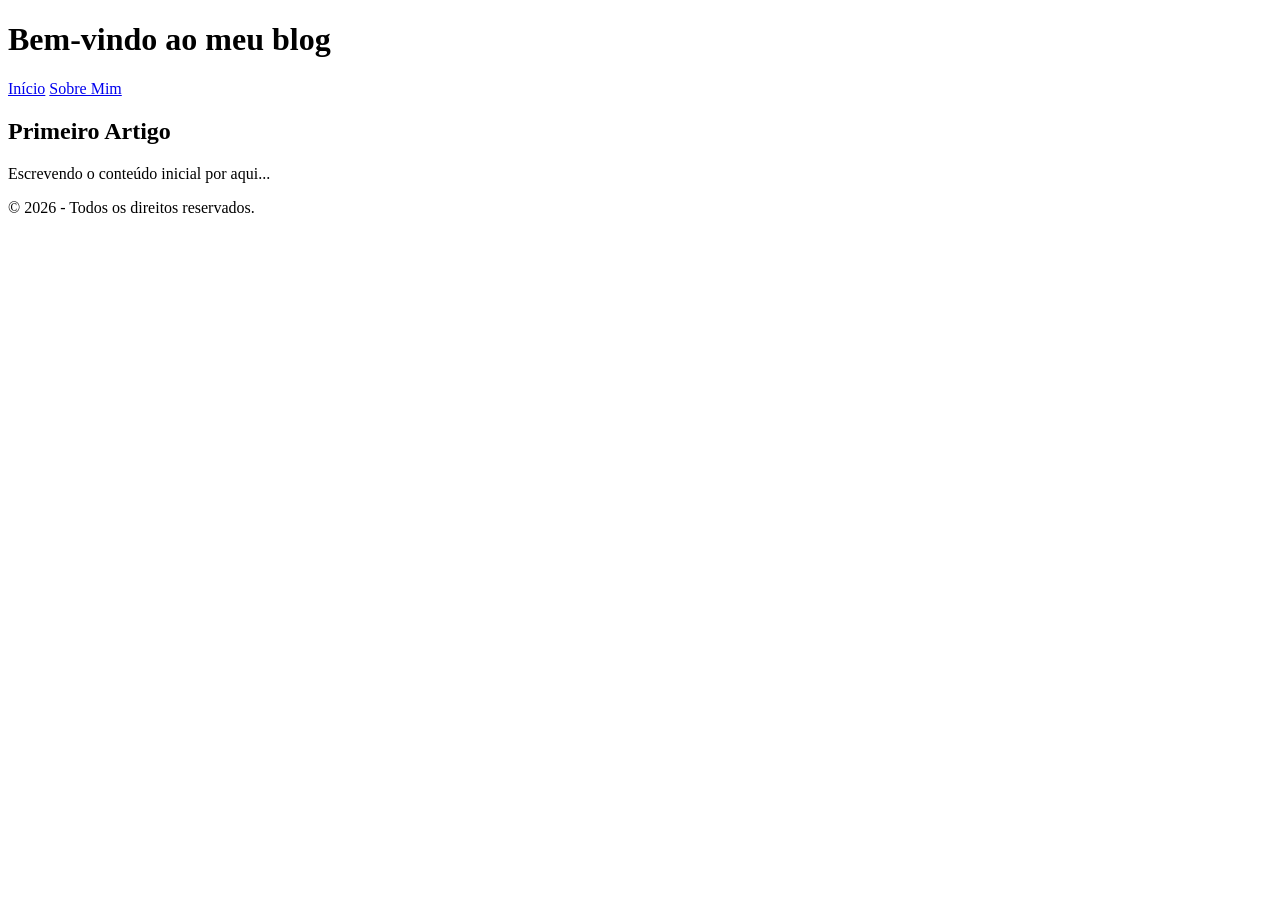
==== index.html @ 46fa9012 "Update index.html" ====
<!DOCTYPE html>
<html lang="pt-BR">
<head>
    <meta charset="UTF-8">
    <meta name="viewport" content="width=device-width, initial-scale=1.0">
    <title>Meu Blog</title>
    <link rel="stylesheet" href="style.css">
</head>
<body>
    <header>
        <h1>Bem-vindo ao meu blog</h1>
        <nav>
            <a href="index.html">Início</a>
            <a href="sobre.html">Sobre Mim</a>
        </nav>
    </header>
    <main>
        <article>
            <h2>Primeiro Artigo</h2>
            <p>Escrevendo o conteúdo inicial por aqui...</p>
        </article>
    </main>
    <footer>
        <p>&copy; 2026 - Todos os direitos reservados.</p>
    </footer>
</body>
</html>
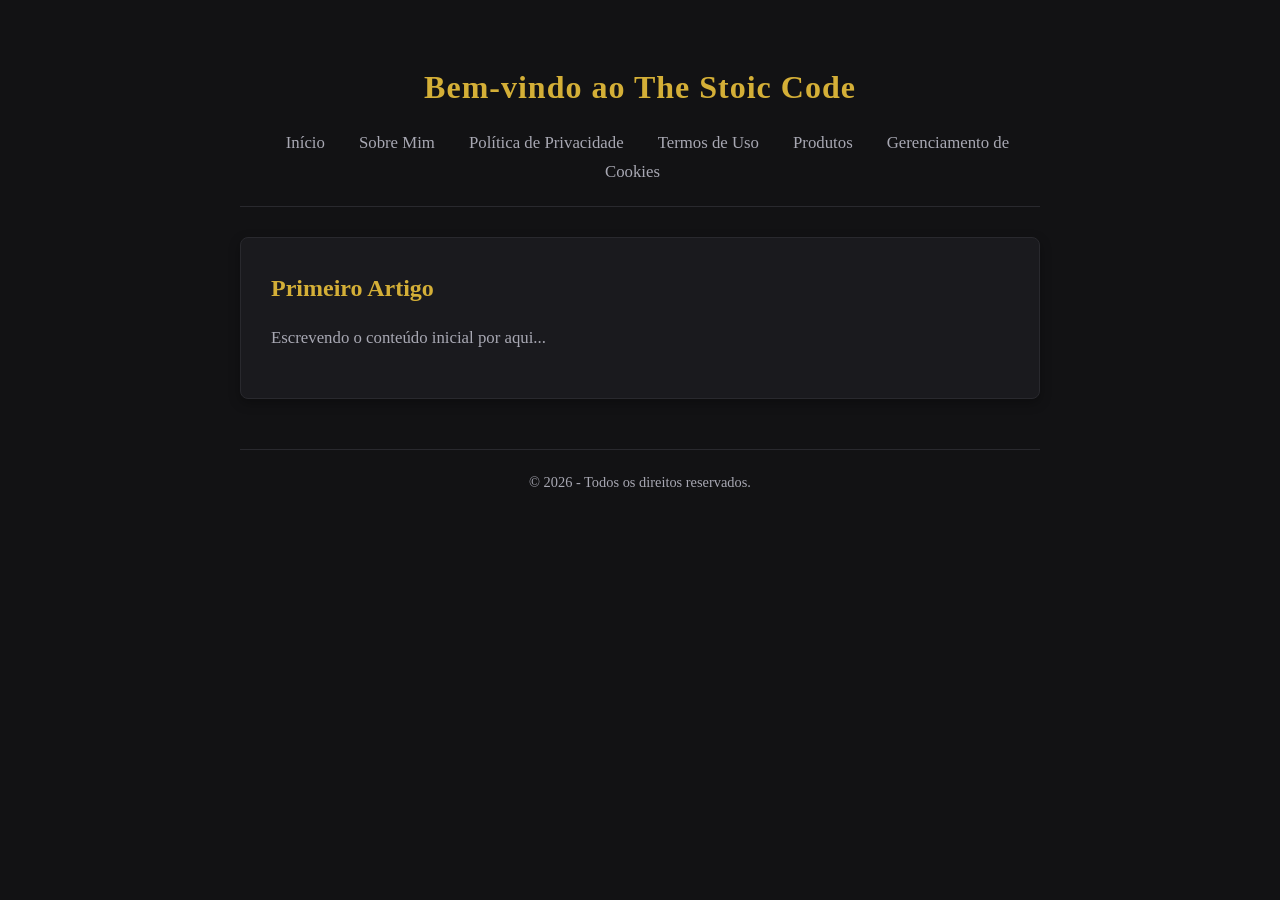
==== commit 84f75668: "Update blog title and add new navigation links" ====
--- a/index.html
+++ b/index.html
@@ -3,15 +3,19 @@
 <head>
     <meta charset="UTF-8">
     <meta name="viewport" content="width=device-width, initial-scale=1.0">
-    <title>Meu Blog</title>
+    <title>The Stoic Code</title>
     <link rel="stylesheet" href="style.css">
 </head>
 <body>
     <header>
-        <h1>Bem-vindo ao meu blog</h1>
+        <h1>Bem-vindo ao The Stoic Code</h1>
         <nav>
             <a href="index.html">Início</a>
             <a href="sobre.html">Sobre Mim</a>
+            <a href="politica.html">Política de Privacidade</a>
+            <a href="termos.html">Termos de Uso</a>
+            <a href="produtos.html">Produtos</a>
+            <a href="cookies.html">Gerenciamento de Cookies</a>
         </nav>
     </header>
     <main>
--- a/style.css
+++ b/style.css
@@ -0,0 +1,90 @@
+/* Configurações Gerais & Cores (Dark Academia Vibes) */
+:root {
+    --bg-color: #121214;
+    --card-bg: #1a1a1e;
+    --text-primary: #e1e1e6;
+    --text-secondary: #a8a8b3;
+    --accent-color: #d4af37; /* Tom dourado sutil / clássico */
+    --border-color: #29292e;
+    --font-main: 'Georgia', serif; /* Fonte com serifa para dar ar clássico */
+}
+
+* {
+    margin: 0;
+    padding: 0;
+    box-sizing: border-box;
+}
+
+body {
+    background-color: var(--bg-color);
+    color: var(--text-primary);
+    font-family: var(--font-main);
+    line-height: 1.7;
+    padding: 20px;
+}
+
+/* Cabeçalho & Navegação */
+header {
+    max-width: 800px;
+    margin: 40px auto 30px auto;
+    text-align: center;
+    border-bottom: 1px solid var(--border-color);
+    padding-bottom: 20px;
+}
+
+header h1 {
+    font-size: 2rem;
+    color: var(--accent-color);
+    margin-bottom: 15px;
+    letter-spacing: 1px;
+}
+
+nav a {
+    color: var(--text-secondary);
+    text-decoration: none;
+    margin: 0 15px;
+    font-size: 1.05rem;
+    transition: color 0.3s ease;
+}
+
+nav a:hover {
+    color: var(--accent-color);
+}
+
+/* Corpo Principal & Artigos */
+main {
+    max-width: 800px;
+    margin: 0 auto;
+}
+
+article {
+    background-color: var(--card-bg);
+    border: 1px solid var(--border-color);
+    padding: 30px;
+    border-radius: 8px;
+    margin-bottom: 30px;
+    box-shadow: 0 4px 12px rgba(0, 0, 0, 0.3);
+}
+
+article h2 {
+    color: var(--accent-color);
+    margin-bottom: 15px;
+    font-size: 1.5rem;
+}
+
+article p {
+    color: var(--text-secondary);
+    margin-bottom: 15px;
+    font-size: 1.05rem;
+}
+
+/* Rodapé */
+footer {
+    max-width: 800px;
+    margin: 50px auto 20px auto;
+    text-align: center;
+    color: var(--text-secondary);
+    font-size: 0.9rem;
+    border-top: 1px solid var(--border-color);
+    padding-top: 20px;
+}
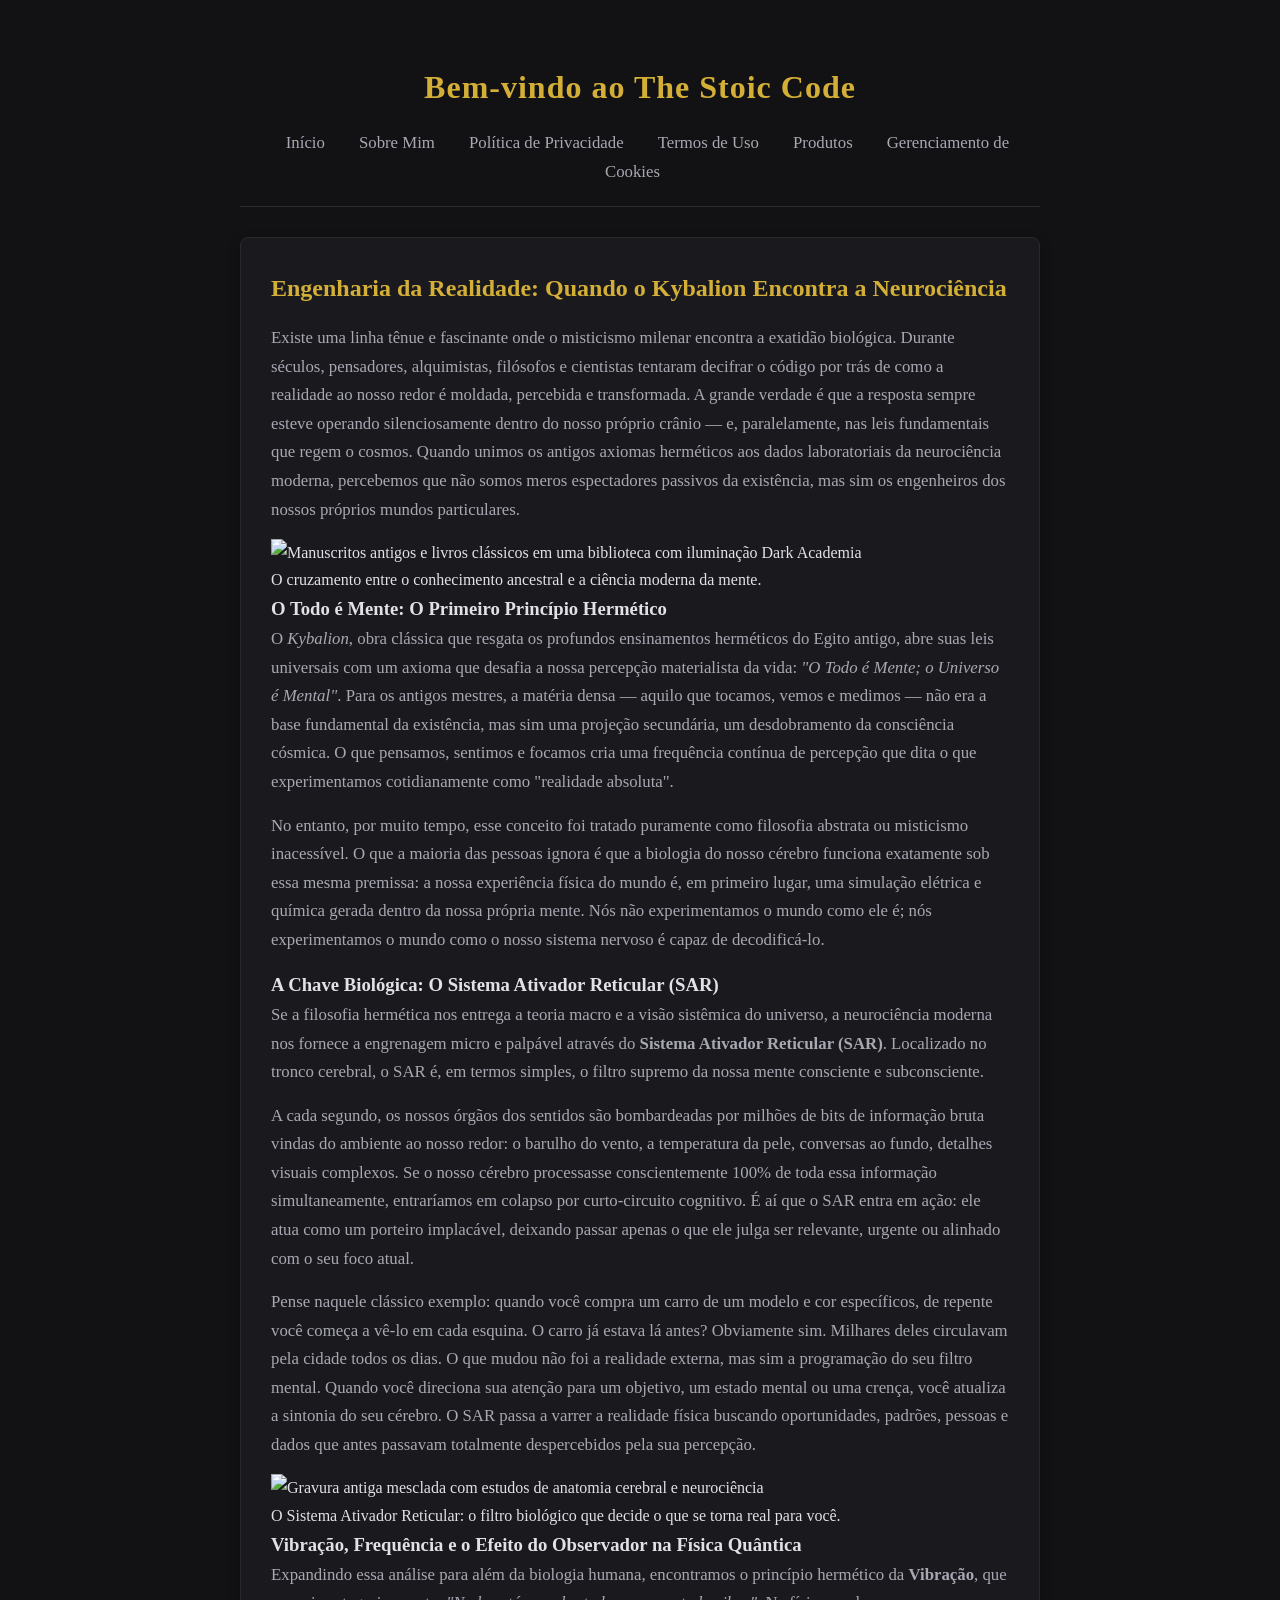
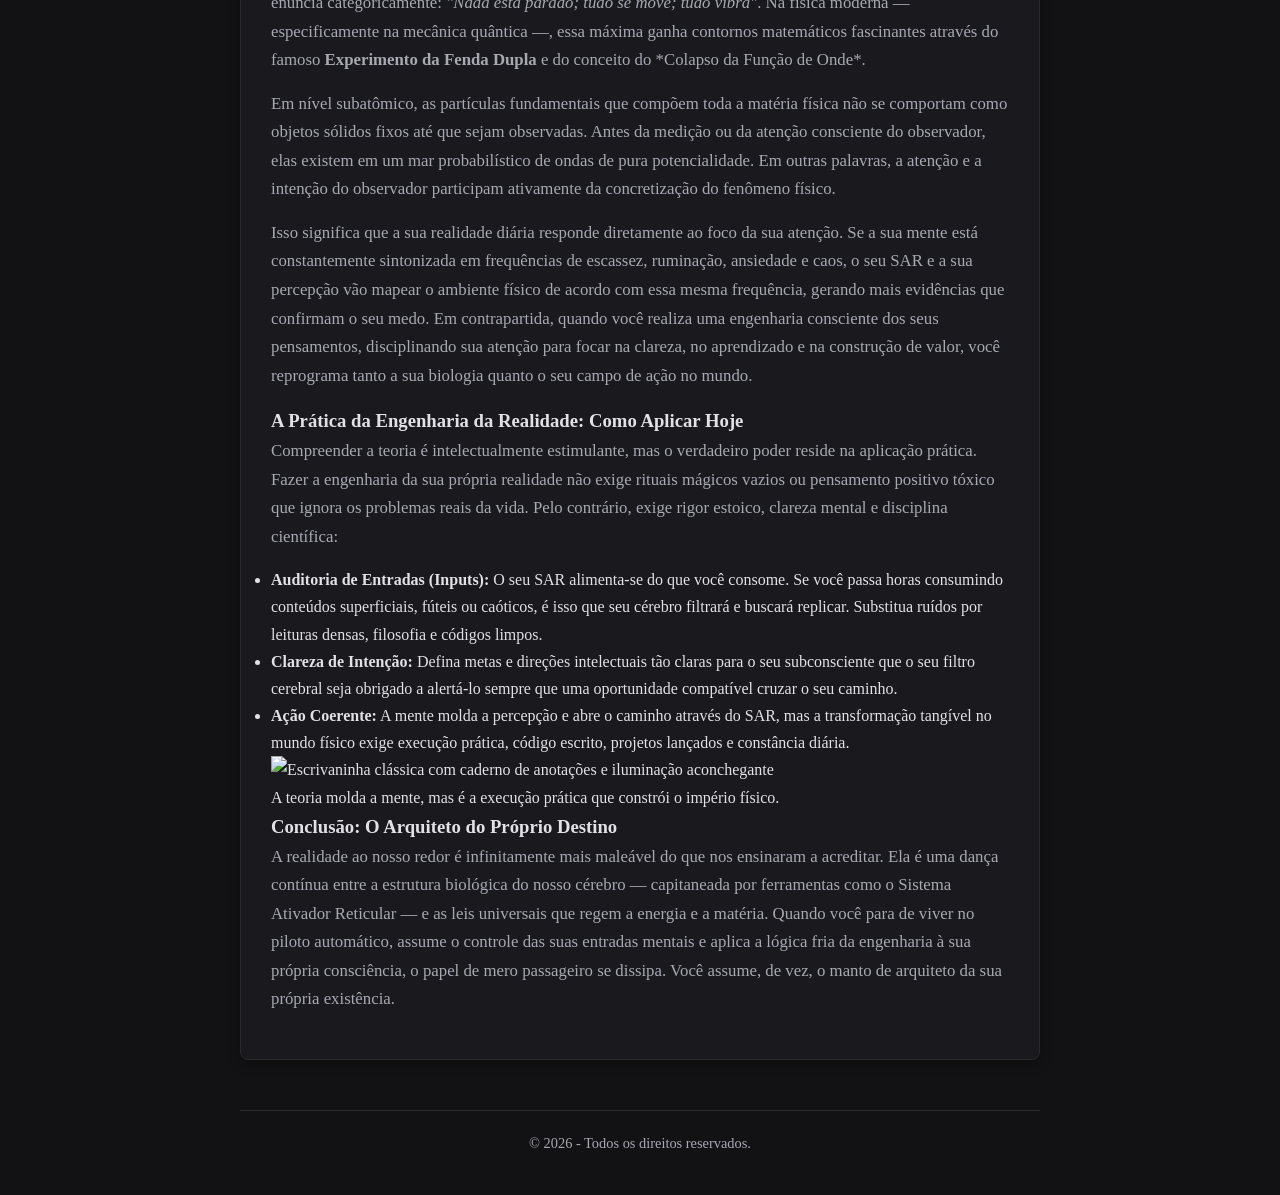
==== commit 74140bce: "Revise article content and structure in index.html Updated the content of the main article to discus" ====
--- a/index.html
+++ b/index.html
@@ -18,12 +18,56 @@
             <a href="cookies.html">Gerenciamento de Cookies</a>
         </nav>
     </header>
-    <main>
-        <article>
-            <h2>Primeiro Artigo</h2>
-            <p>Escrevendo o conteúdo inicial por aqui...</p>
-        </article>
-    </main>
+<main>
+    <article>
+        <h2>Engenharia da Realidade: Quando o Kybalion Encontra a Neurociência</h2>
+        
+        <p>Existe uma linha tênue e fascinante onde o misticismo milenar encontra a exatidão biológica. Durante séculos, pensadores, alquimistas, filósofos e cientistas tentaram decifrar o código por trás de como a realidade ao nosso redor é moldada, percebida e transformada. A grande verdade é que a resposta sempre esteve operando silenciosamente dentro do nosso próprio crânio — e, paralelamente, nas leis fundamentais que regem o cosmos. Quando unimos os antigos axiomas herméticos aos dados laboratoriais da neurociência moderna, percebemos que não somos meros espectadores passivos da existência, mas sim os engenheiros dos nossos próprios mundos particulares.</p>
+
+        <!-- IMAGEM 1: Sugestão de imagem com estética Dark Academia (ex: biblioteca antiga, manuscritos ou livros clássicos sob meia-luz) -->
+        <figure class="blog-image">
+            <img src="assets/img/biblioteca-hermetica.jpg" alt="Manuscritos antigos e livros clássicos em uma biblioteca com iluminação Dark Academia">
+            <figcaption>O cruzamento entre o conhecimento ancestral e a ciência moderna da mente.</figcaption>
+        </figure>
+
+        <h3>O Todo é Mente: O Primeiro Princípio Hermético</h3>
+        <p>O <em>Kybalion</em>, obra clássica que resgata os profundos ensinamentos herméticos do Egito antigo, abre suas leis universais com um axioma que desafia a nossa percepção materialista da vida: <em>"O Todo é Mente; o Universo é Mental"</em>. Para os antigos mestres, a matéria densa — aquilo que tocamos, vemos e medimos — não era a base fundamental da existência, mas sim uma projeção secundária, um desdobramento da consciência cósmica. O que pensamos, sentimos e focamos cria uma frequência contínua de percepção que dita o que experimentamos cotidianamente como "realidade absoluta".</p>
+        <p>No entanto, por muito tempo, esse conceito foi tratado puramente como filosofia abstrata ou misticismo inacessível. O que a maioria das pessoas ignora é que a biologia do nosso cérebro funciona exatamente sob essa mesma premissa: a nossa experiência física do mundo é, em primeiro lugar, uma simulação elétrica e química gerada dentro da nossa própria mente. Nós não experimentamos o mundo como ele é; nós experimentamos o mundo como o nosso sistema nervoso é capaz de decodificá-lo.</p>
+
+        <h3>A Chave Biológica: O Sistema Ativador Reticular (SAR)</h3>
+        <p>Se a filosofia hermética nos entrega a teoria macro e a visão sistêmica do universo, a neurociência moderna nos fornece a engrenagem micro e palpável através do <strong>Sistema Ativador Reticular (SAR)</strong>. Localizado no tronco cerebral, o SAR é, em termos simples, o filtro supremo da nossa mente consciente e subconsciente.</p>
+        <p>A cada segundo, os nossos órgãos dos sentidos são bombardeadas por milhões de bits de informação bruta vindas do ambiente ao nosso redor: o barulho do vento, a temperatura da pele, conversas ao fundo, detalhes visuais complexos. Se o nosso cérebro processasse conscientemente 100% de toda essa informação simultaneamente, entraríamos em colapso por curto-circuito cognitivo. É aí que o SAR entra em ação: ele atua como um porteiro implacável, deixando passar apenas o que ele julga ser relevante, urgente ou alinhado com o seu foco atual.</p>
+        <p>Pense naquele clássico exemplo: quando você compra um carro de um modelo e cor específicos, de repente você começa a vê-lo em cada esquina. O carro já estava lá antes? Obviamente sim. Milhares deles circulavam pela cidade todos os dias. O que mudou não foi a realidade externa, mas sim a programação do seu filtro mental. Quando você direciona sua atenção para um objetivo, um estado mental ou uma crença, você atualiza a sintonia do seu cérebro. O SAR passa a varrer a realidade física buscando oportunidades, padrões, pessoas e dados que antes passavam totalmente despercebidos pela sua percepção.</p>
+
+        <!-- IMAGEM 2: Sugestão de imagem com estética Dark Academia (ex: close em um cérebro anatômico estilizado em gravura antiga ou engrenagens mentais) -->
+        <figure class="blog-image">
+            <img src="assets/img/neuro-filosofia.jpg" alt="Gravura antiga mesclada com estudos de anatomia cerebral e neurociência">
+            <figcaption>O Sistema Ativador Reticular: o filtro biológico que decide o que se torna real para você.</figcaption>
+        </figure>
+
+        <h3>Vibração, Frequência e o Efeito do Observador na Física Quântica</h3>
+        <p>Expandindo essa análise para além da biologia humana, encontramos o princípio hermético da <strong>Vibração</strong>, que enuncia categoricamente: <em>"Nada está parado; tudo se move; tudo vibra"</em>. Na física moderna — especificamente na mecânica quântica —, essa máxima ganha contornos matemáticos fascinantes através do famoso <strong>Experimento da Fenda Dupla</strong> e do conceito do *Colapso da Função de Onde*.</p>
+        <p>Em nível subatômico, as partículas fundamentais que compõem toda a matéria física não se comportam como objetos sólidos fixos até que sejam observadas. Antes da medição ou da atenção consciente do observador, elas existem em um mar probabilístico de ondas de pura potencialidade. Em outras palavras, a atenção e a intenção do observador participam ativamente da concretização do fenômeno físico.</p>
+        <p>Isso significa que a sua realidade diária responde diretamente ao foco da sua atenção. Se a sua mente está constantemente sintonizada em frequências de escassez, ruminação, ansiedade e caos, o seu SAR e a sua percepção vão mapear o ambiente físico de acordo com essa mesma frequência, gerando mais evidências que confirmam o seu medo. Em contrapartida, quando você realiza uma engenharia consciente dos seus pensamentos, disciplinando sua atenção para focar na clareza, no aprendizado e na construção de valor, você reprograma tanto a sua biologia quanto o seu campo de ação no mundo.</p>
+
+        <h3>A Prática da Engenharia da Realidade: Como Aplicar Hoje</h3>
+        <p>Compreender a teoria é intelectualmente estimulante, mas o verdadeiro poder reside na aplicação prática. Fazer a engenharia da sua própria realidade não exige rituais mágicos vazios ou pensamento positivo tóxico que ignora os problemas reais da vida. Pelo contrário, exige rigor estoico, clareza mental e disciplina científica:</p>
+        <ul>
+            <li><strong>Auditoria de Entradas (Inputs):</strong> O seu SAR alimenta-se do que você consome. Se você passa horas consumindo conteúdos superficiais, fúteis ou caóticos, é isso que seu cérebro filtrará e buscará replicar. Substitua ruídos por leituras densas, filosofia e códigos limpos.</li>
+            <li><strong>Clareza de Intenção:</strong> Defina metas e direções intelectuais tão claras para o seu subconsciente que o seu filtro cerebral seja obrigado a alertá-lo sempre que uma oportunidade compatível cruzar o seu caminho.</li>
+            <li><strong>Ação Coerente:</strong> A mente molda a percepção e abre o caminho através do SAR, mas a transformação tangível no mundo físico exige execução prática, código escrito, projetos lançados e constância diária.</li>
+        </ul>
+
+        <!-- IMAGEM 3: Sugestão de imagem com estética Dark Academia (ex: uma escrivaninha de madeira escura com caneta tinteiro, papéis rabiscados e uma xícara de café fumegante) -->
+        <figure class="blog-image">
+            <img src="assets/img/escrivaninha-estudos.jpg" alt="Escrivaninha clássica com caderno de anotações e iluminação aconchegante">
+            <figcaption>A teoria molda a mente, mas é a execução prática que constrói o império físico.</figcaption>
+        </figure>
+
+        <h3>Conclusão: O Arquiteto do Próprio Destino</h3>
+        <p>A realidade ao nosso redor é infinitamente mais maleável do que nos ensinaram a acreditar. Ela é uma dança contínua entre a estrutura biológica do nosso cérebro — capitaneada por ferramentas como o Sistema Ativador Reticular — e as leis universais que regem a energia e a matéria. Quando você para de viver no piloto automático, assume o controle das suas entradas mentais e aplica a lógica fria da engenharia à sua própria consciência, o papel de mero passageiro se dissipa. Você assume, de vez, o manto de arquiteto da sua própria existência.</p>
+    </article>
+</main>
     <footer>
         <p>&copy; 2026 - Todos os direitos reservados.</p>
     </footer>
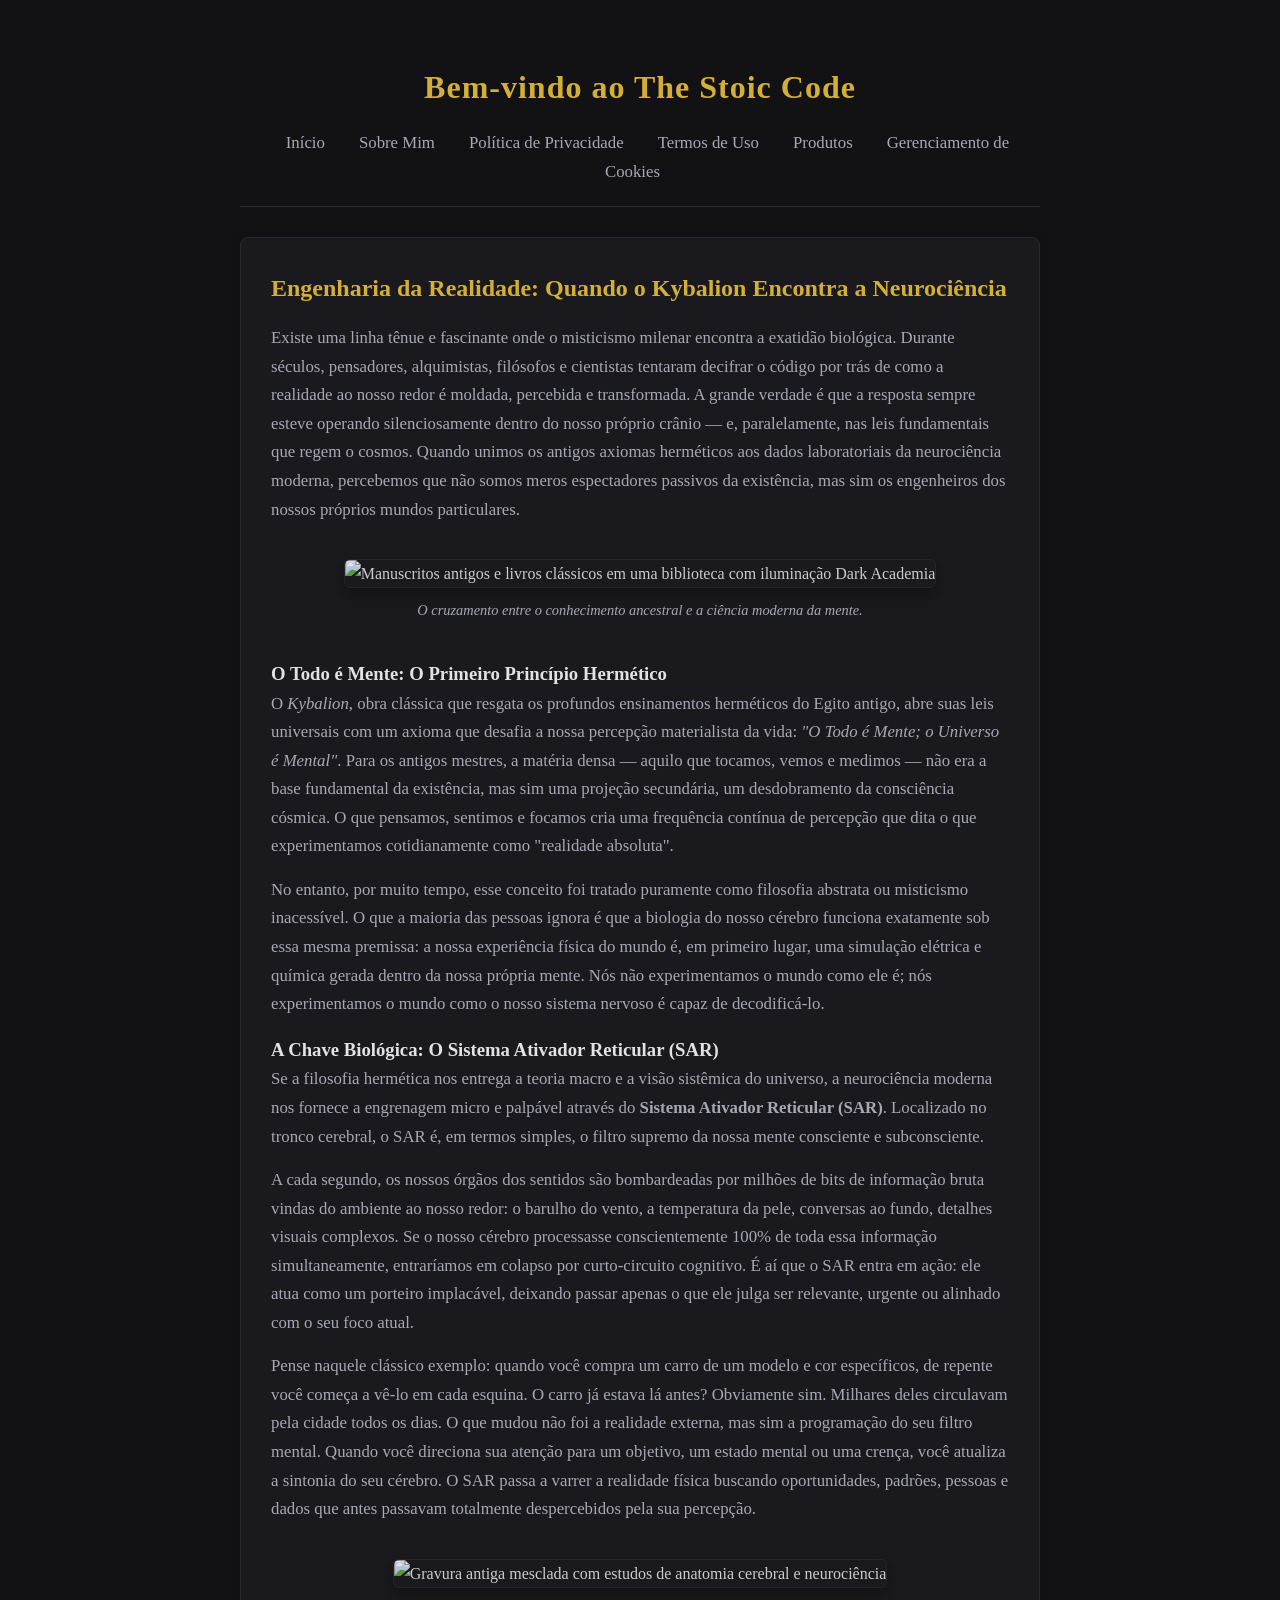
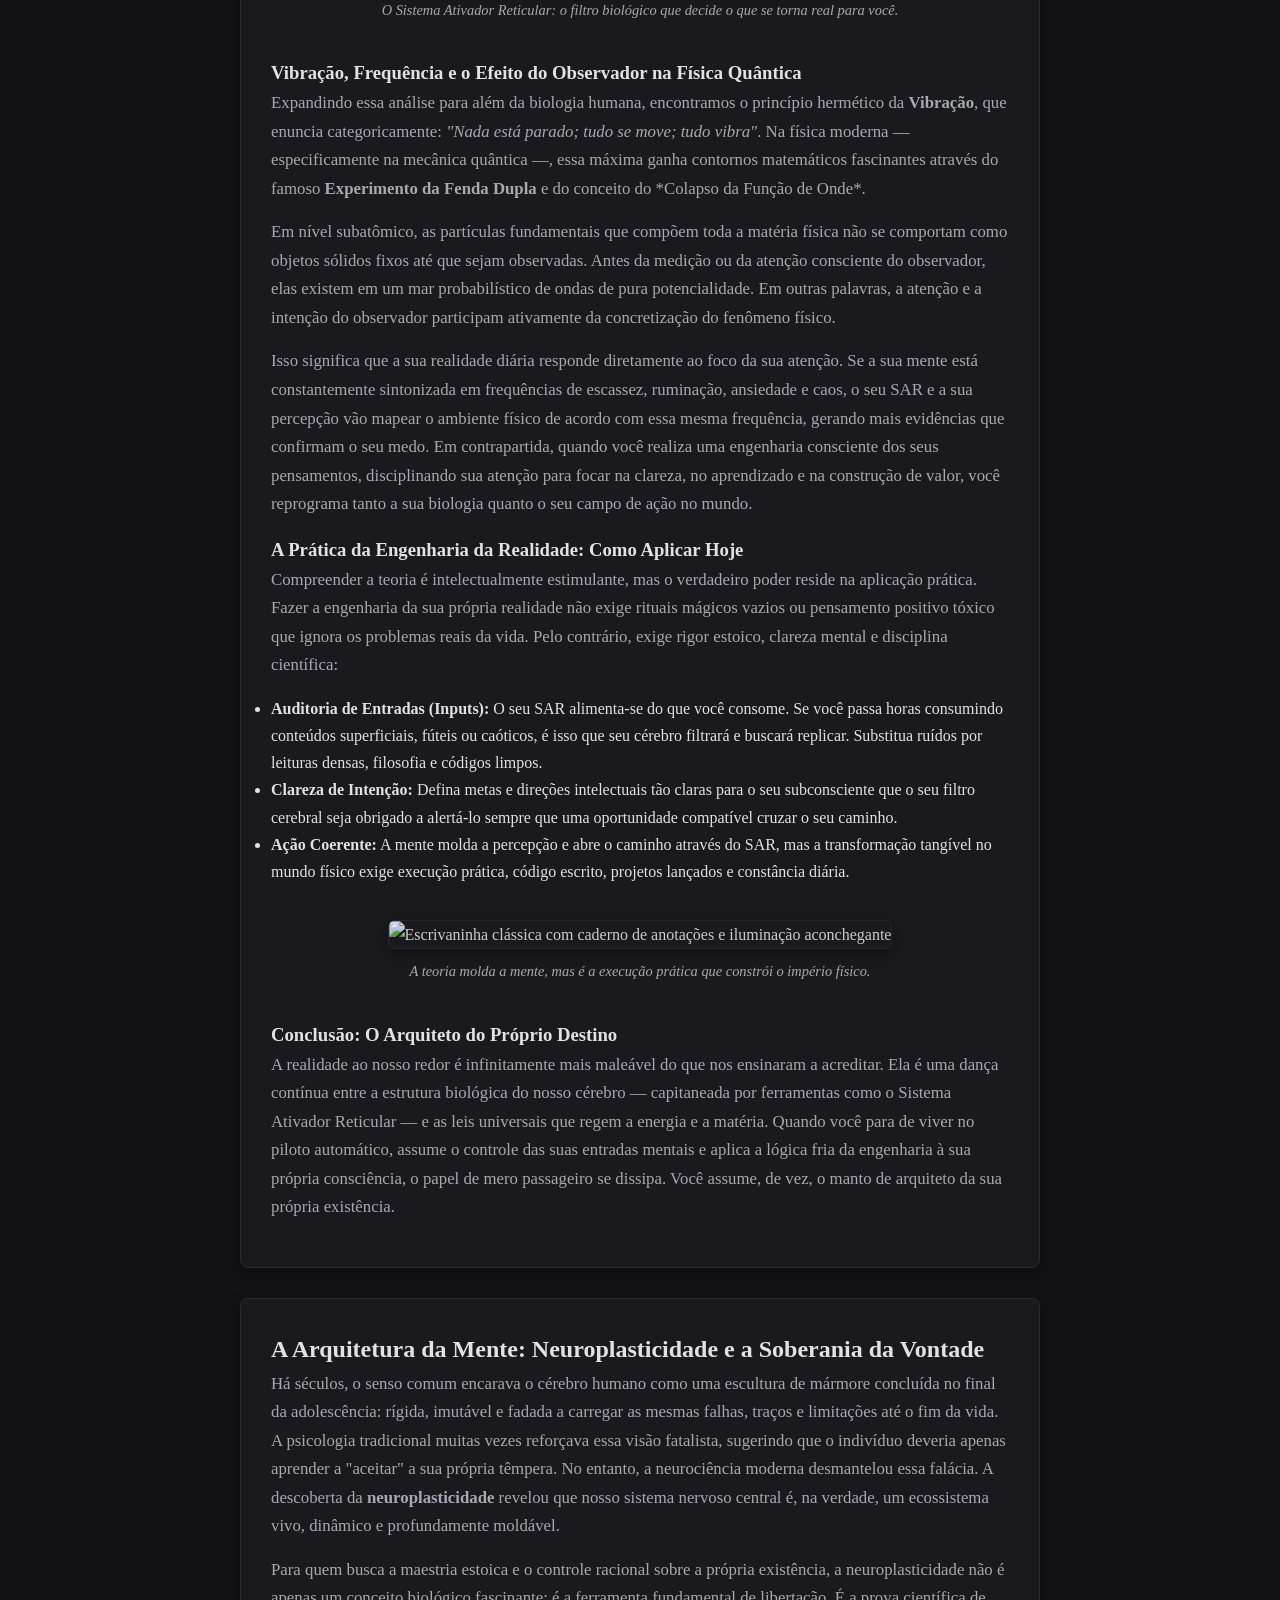
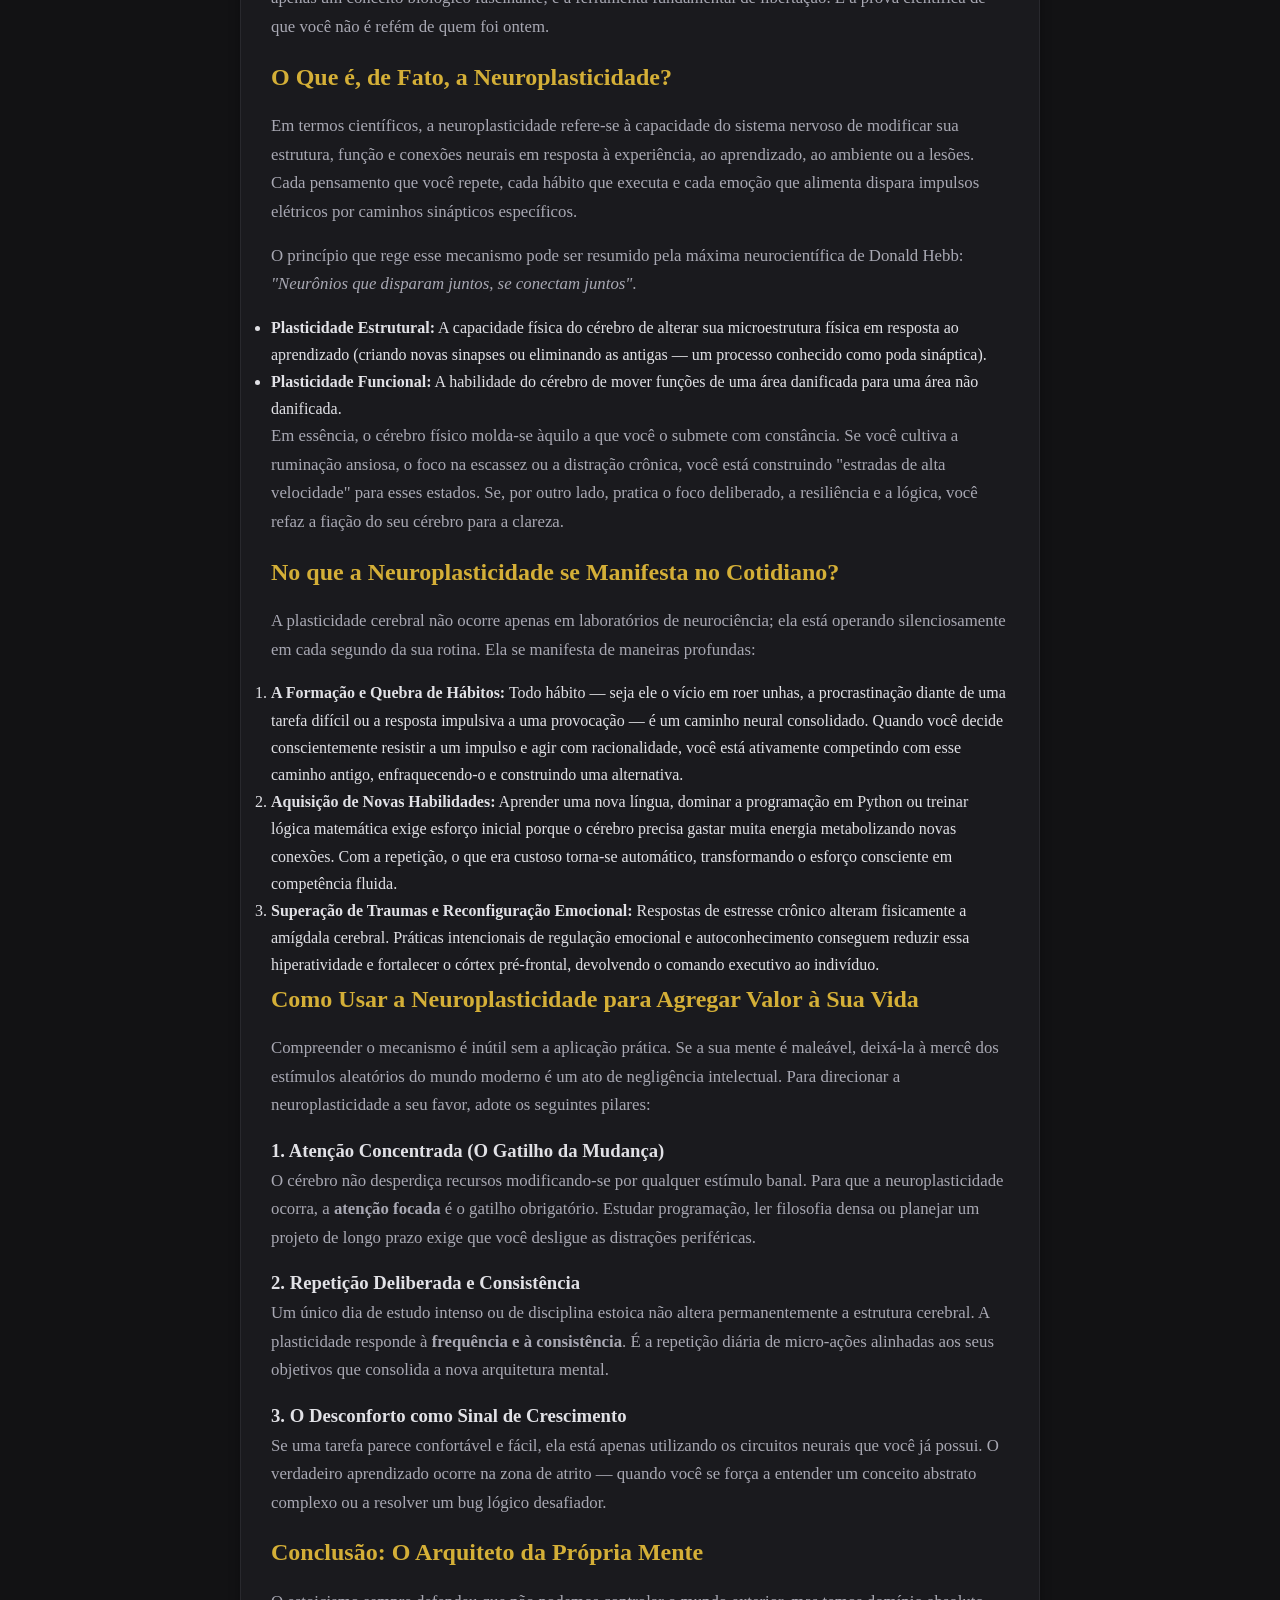
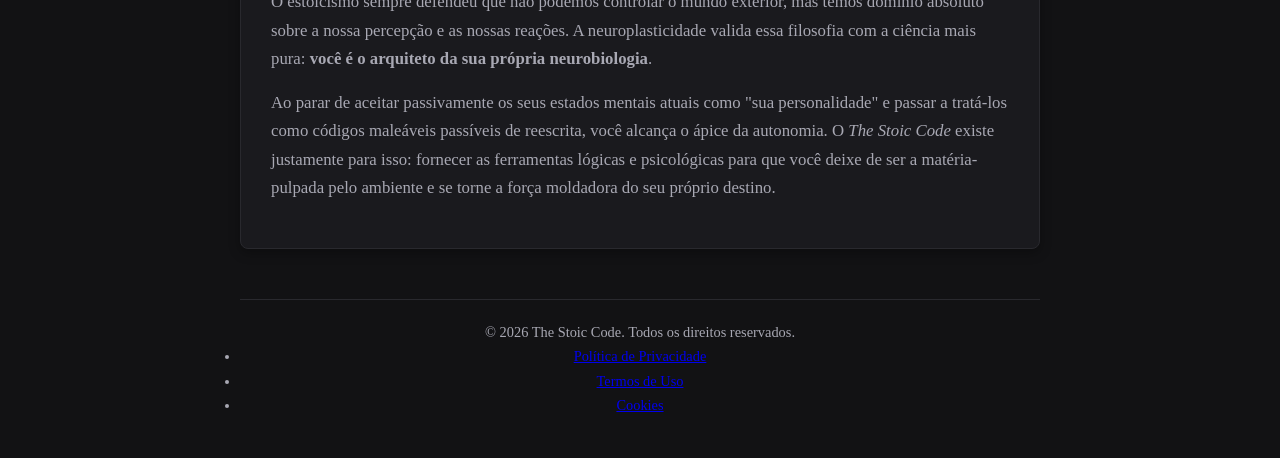
==== commit 90fc1933: "Update index.html" ====
--- a/index.html
+++ b/index.html
@@ -68,8 +68,68 @@
         <p>A realidade ao nosso redor é infinitamente mais maleável do que nos ensinaram a acreditar. Ela é uma dança contínua entre a estrutura biológica do nosso cérebro — capitaneada por ferramentas como o Sistema Ativador Reticular — e as leis universais que regem a energia e a matéria. Quando você para de viver no piloto automático, assume o controle das suas entradas mentais e aplica a lógica fria da engenharia à sua própria consciência, o papel de mero passageiro se dissipa. Você assume, de vez, o manto de arquiteto da sua própria existência.</p>
     </article>
 </main>
+    <main class="content-container">
+        <article>
+            <h1>A Arquitetura da Mente: Neuroplasticidade e a Soberania da Vontade</h1>
+            
+            <p>Há séculos, o senso comum encarava o cérebro humano como uma escultura de mármore concluída no final da adolescência: rígida, imutável e fadada a carregar as mesmas falhas, traços e limitações até o fim da vida. A psicologia tradicional muitas vezes reforçava essa visão fatalista, sugerindo que o indivíduo deveria apenas aprender a "aceitar" a sua própria têmpera. No entanto, a neurociência moderna desmantelou essa falácia. A descoberta da <strong>neuroplasticidade</strong> revelou que nosso sistema nervoso central é, na verdade, um ecossistema vivo, dinâmico e profundamente moldável.</p>
+            
+            <p>Para quem busca a maestria estoica e o controle racional sobre a própria existência, a neuroplasticidade não é apenas um conceito biológico fascinante; é a ferramenta fundamental de libertação. É a prova científica de que você não é refém de quem foi ontem.</p>
+
+            <h2>O Que é, de Fato, a Neuroplasticidade?</h2>
+            
+            <p>Em termos científicos, a neuroplasticidade refere-se à capacidade do sistema nervoso de modificar sua estrutura, função e conexões neurais em resposta à experiência, ao aprendizado, ao ambiente ou a lesões. Cada pensamento que você repete, cada hábito que executa e cada emoção que alimenta dispara impulsos elétricos por caminhos sinápticos específicos.</p> 
+            
+            <p>O princípio que rege esse mecanismo pode ser resumido pela máxima neurocientífica de Donald Hebb: <em>"Neurônios que disparam juntos, se conectam juntos"</em>.</p>
+
+            <ul>
+                <li><strong>Plasticidade Estrutural:</strong> A capacidade física do cérebro de alterar sua microestrutura física em resposta ao aprendizado (criando novas sinapses ou eliminando as antigas — um processo conhecido como poda sináptica).</li>
+                <li><strong>Plasticidade Funcional:</strong> A habilidade do cérebro de mover funções de uma área danificada para uma área não danificada.</li>
+            </ul>
+
+            <p>Em essência, o cérebro físico molda-se àquilo a que você o submete com constância. Se você cultiva a ruminação ansiosa, o foco na escassez ou a distração crônica, você está construindo "estradas de alta velocidade" para esses estados. Se, por outro lado, pratica o foco deliberado, a resiliência e a lógica, você refaz a fiação do seu cérebro para a clareza.</p>
+
+            <h2>No que a Neuroplasticidade se Manifesta no Cotidiano?</h2>
+            
+            <p>A plasticidade cerebral não ocorre apenas em laboratórios de neurociência; ela está operando silenciosamente em cada segundo da sua rotina. Ela se manifesta de maneiras profundas:</p>
+
+            <ol>
+                <li><strong>A Formação e Quebra de Hábitos:</strong> Todo hábito — seja ele o vício em roer unhas, a procrastinação diante de uma tarefa difícil ou a resposta impulsiva a uma provocação — é um caminho neural consolidado. Quando você decide conscientemente resistir a um impulso e agir com racionalidade, você está ativamente competindo com esse caminho antigo, enfraquecendo-o e construindo uma alternativa.</li>
+                <li><strong>Aquisição de Novas Habilidades:</strong> Aprender uma nova língua, dominar a programação em Python ou treinar lógica matemática exige esforço inicial porque o cérebro precisa gastar muita energia metabolizando novas conexões. Com a repetição, o que era custoso torna-se automático, transformando o esforço consciente em competência fluida.</li>
+                <li><strong>Superação de Traumas e Reconfiguração Emocional:</strong> Respostas de estresse crônico alteram fisicamente a amígdala cerebral. Práticas intencionais de regulação emocional e autoconhecimento conseguem reduzir essa hiperatividade e fortalecer o córtex pré-frontal, devolvendo o comando executivo ao indivíduo.</li>
+            </ol>
+
+            <h2>Como Usar a Neuroplasticidade para Agregar Valor à Sua Vida</h2>
+            
+            <p>Compreender o mecanismo é inútil sem a aplicação prática. Se a sua mente é maleável, deixá-la à mercê dos estímulos aleatórios do mundo moderno é um ato de negligência intelectual. Para direcionar a neuroplasticidade a seu favor, adote os seguintes pilares:</p>
+
+            <h3>1. Atenção Concentrada (O Gatilho da Mudança)</h3>
+            <p>O cérebro não desperdiça recursos modificando-se por qualquer estímulo banal. Para que a neuroplasticidade ocorra, a <strong>atenção focada</strong> é o gatilho obrigatório. Estudar programação, ler filosofia densa ou planejar um projeto de longo prazo exige que você desligue as distrações periféricas.</p>
+
+            <h3>2. Repetição Deliberada e Consistência</h3>
+            <p>Um único dia de estudo intenso ou de disciplina estoica não altera permanentemente a estrutura cerebral. A plasticidade responde à <strong>frequência e à consistência</strong>. É a repetição diária de micro-ações alinhadas aos seus objetivos que consolida a nova arquitetura mental.</p>
+
+            <h3>3. O Desconforto como Sinal de Crescimento</h3>
+            <p>Se uma tarefa parece confortável e fácil, ela está apenas utilizando os circuitos neurais que você já possui. O verdadeiro aprendizado ocorre na zona de atrito — quando você se força a entender um conceito abstrato complexo ou a resolver um bug lógico desafiador.</p>
+
+            <h2>Conclusão: O Arquiteto da Própria Mente</h2>
+            
+            <p>O estoicismo sempre defendeu que não podemos controlar o mundo exterior, mas temos domínio absoluto sobre a nossa percepção e as nossas reações. A neuroplasticidade valida essa filosofia com a ciência mais pura: <strong>você é o arquiteto da sua própria neurobiologia</strong>.</p>
+            
+            <p>Ao parar de aceitar passivamente os seus estados mentais atuais como "sua personalidade" e passar a tratá-los como códigos maleáveis passíveis de reescrita, você alcança o ápice da autonomia. O <em>The Stoic Code</em> existe justamente para isso: fornecer as ferramentas lógicas e psicológicas para que você deixe de ser a matéria-pulpada pelo ambiente e se torne a força moldadora do seu próprio destino.</p>
+        </article>
+    </main>
+
     <footer>
-        <p>&copy; 2026 - Todos os direitos reservados.</p>
+        <div class="footer-content">
+            <p>&copy; 2026 The Stoic Code. Todos os direitos reservados.</p>
+            <ul class="footer-links">
+                <li><a href="privacidade.html">Política de Privacidade</a></li>
+                <li><a href="termos.html">Termos de Uso</a></li>
+                <li><a href="cookies.html">Cookies</a></li>
+            </ul>
+        </div>
     </footer>
 </body>
 </html>
+
--- a/style.css
+++ b/style.css
@@ -88,3 +88,29 @@
     border-top: 1px solid var(--border-color);
     padding-top: 20px;
 }
+/* Estilização das Imagens do Blog */
+.blog-image {
+    margin: 35px 0;
+    text-align: center;
+}
+
+.blog-image img {
+    max-width: 100%;
+    height: auto;
+    border-radius: 6px;
+    border: 1px solid var(--border-color);
+    box-shadow: 0 6px 16px rgba(0, 0, 0, 0.4);
+    filter: brightness(0.9); /* Dá um tom mais fechado e sofisticado */
+    transition: filter 0.3s ease;
+}
+
+.blog-image img:hover {
+    filter: brightness(1);
+}
+
+.blog-image figcaption {
+    margin-top: 10px;
+    font-size: 0.9rem;
+    color: var(--text-secondary);
+    font-style: italic;
+}
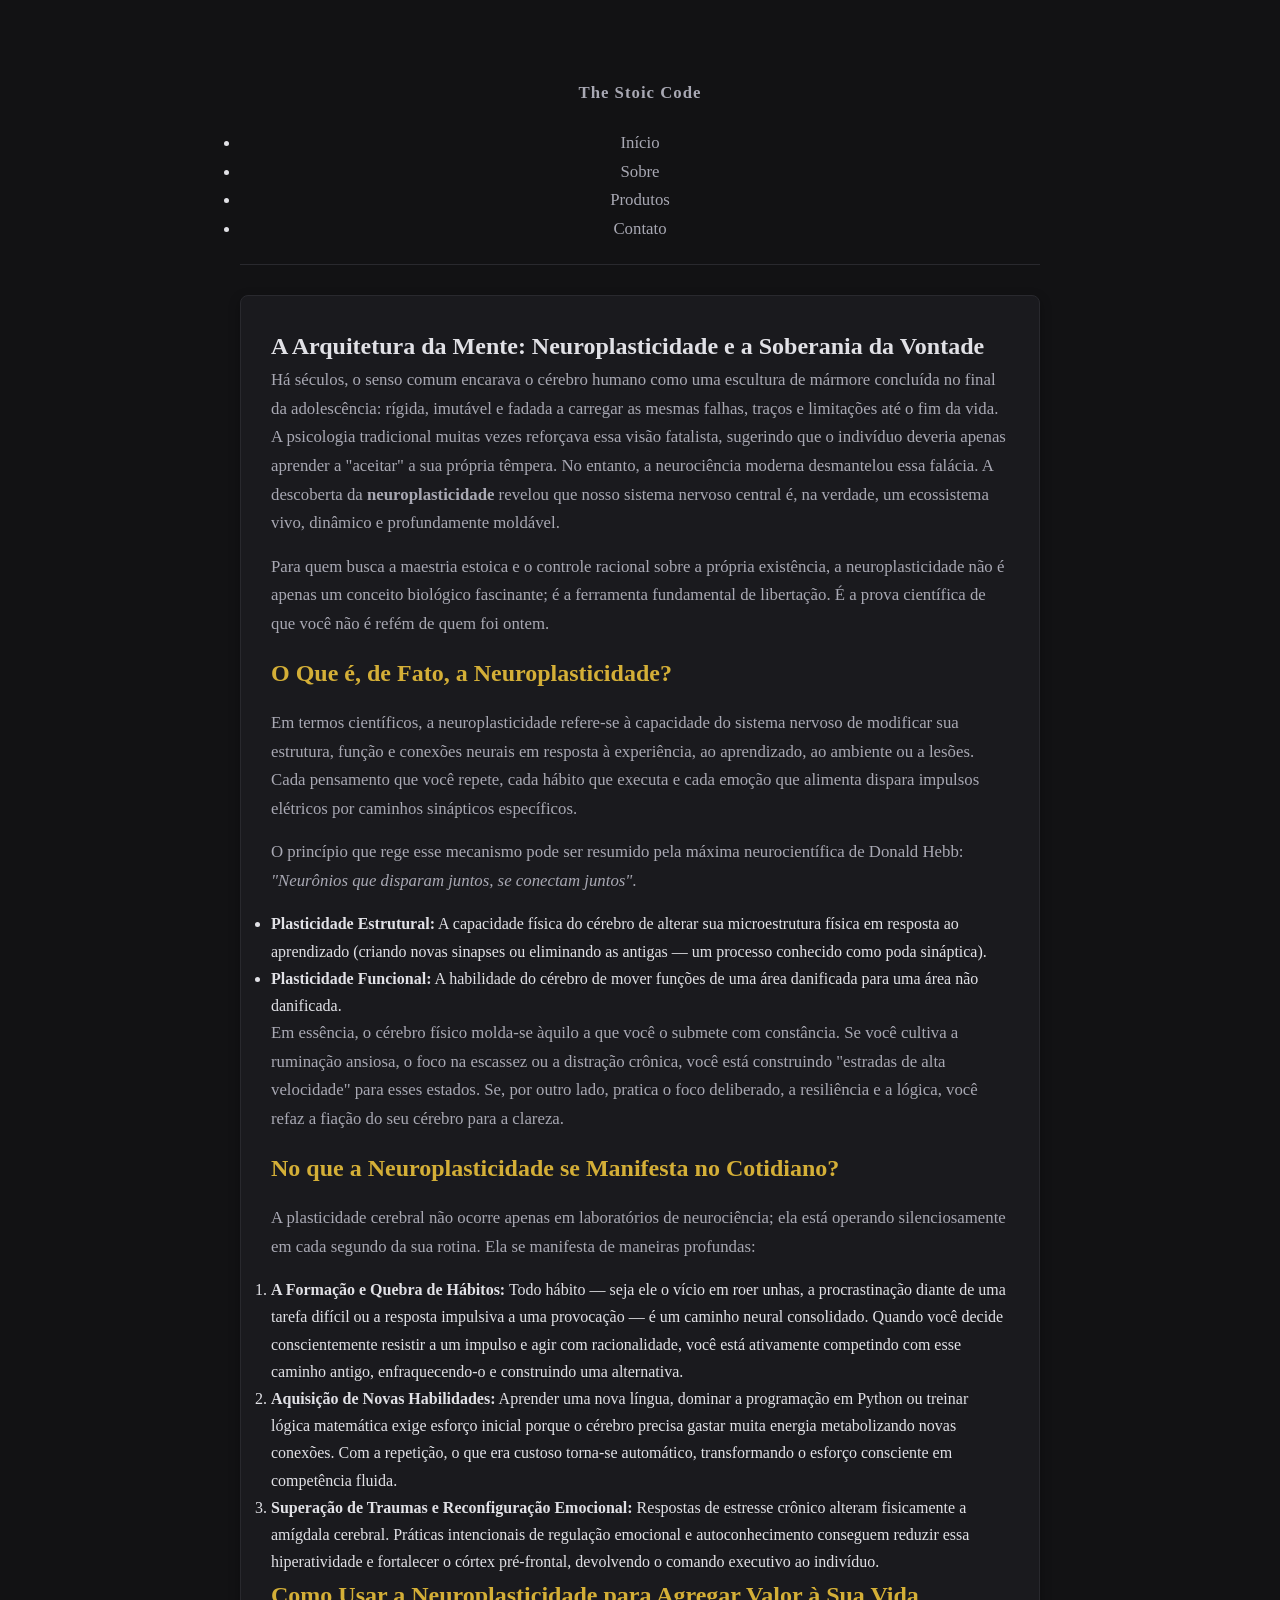
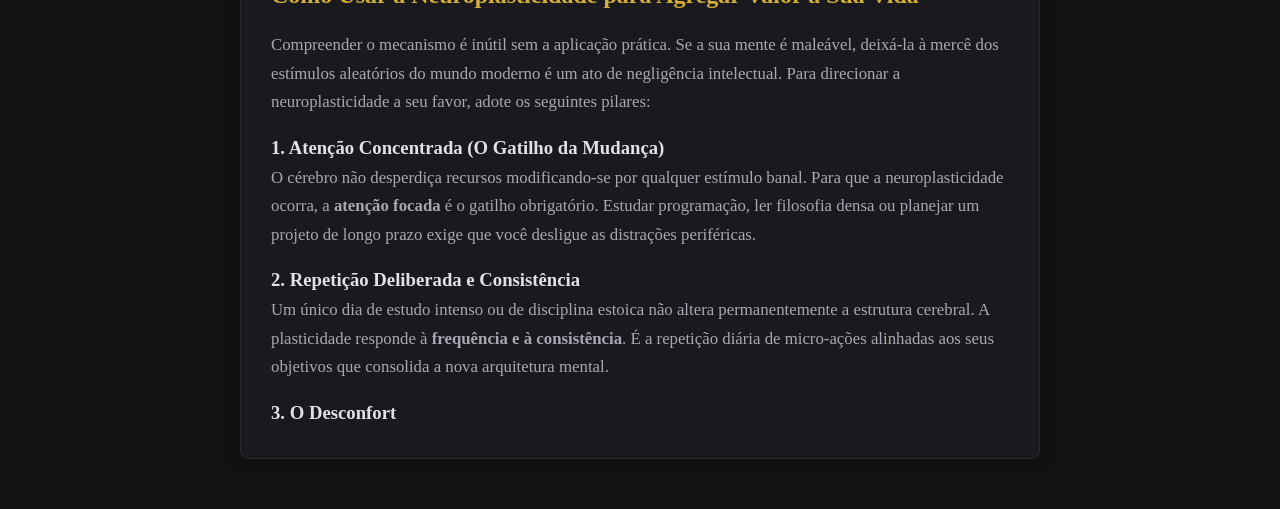
==== commit 6ccf9d29: "Update index.html" ====
--- a/index.html
+++ b/index.html
@@ -3,71 +3,23 @@
 <head>
     <meta charset="UTF-8">
     <meta name="viewport" content="width=device-width, initial-scale=1.0">
-    <title>The Stoic Code</title>
+    <title>A Arquitetura da Mente: Neuroplasticidade e a Soberania da Vontade | The Stoic Code</title>
     <link rel="stylesheet" href="style.css">
+    <link href="https://fonts.googleapis.com/css2?family=Cinzel:wght@500;700&family=Lora:ital,wght@0,400;0,600;1,400&display=swap" rel="stylesheet">
 </head>
 <body>
     <header>
-        <h1>Bem-vindo ao The Stoic Code</h1>
-        <nav>
-            <a href="index.html">Início</a>
-            <a href="sobre.html">Sobre Mim</a>
-            <a href="politica.html">Política de Privacidade</a>
-            <a href="termos.html">Termos de Uso</a>
-            <a href="produtos.html">Produtos</a>
-            <a href="cookies.html">Gerenciamento de Cookies</a>
+        <nav class="navbar">
+            <h1 class="logo"><a href="index.html">The Stoic Code</a></h1>
+            <ul class="nav-links">
+                <li><a href="index.html">Início</a></li>
+                <li><a href="sobre.html">Sobre</a></li>
+                <li><a href="produtos.html">Produtos</a></li>
+                <li><a href="contato.html">Contato</a></li>
+            </ul>
         </nav>
     </header>
-<main>
-    <article>
-        <h2>Engenharia da Realidade: Quando o Kybalion Encontra a Neurociência</h2>
-        
-        <p>Existe uma linha tênue e fascinante onde o misticismo milenar encontra a exatidão biológica. Durante séculos, pensadores, alquimistas, filósofos e cientistas tentaram decifrar o código por trás de como a realidade ao nosso redor é moldada, percebida e transformada. A grande verdade é que a resposta sempre esteve operando silenciosamente dentro do nosso próprio crânio — e, paralelamente, nas leis fundamentais que regem o cosmos. Quando unimos os antigos axiomas herméticos aos dados laboratoriais da neurociência moderna, percebemos que não somos meros espectadores passivos da existência, mas sim os engenheiros dos nossos próprios mundos particulares.</p>
 
-        <!-- IMAGEM 1: Sugestão de imagem com estética Dark Academia (ex: biblioteca antiga, manuscritos ou livros clássicos sob meia-luz) -->
-        <figure class="blog-image">
-            <img src="assets/img/biblioteca-hermetica.jpg" alt="Manuscritos antigos e livros clássicos em uma biblioteca com iluminação Dark Academia">
-            <figcaption>O cruzamento entre o conhecimento ancestral e a ciência moderna da mente.</figcaption>
-        </figure>
-
-        <h3>O Todo é Mente: O Primeiro Princípio Hermético</h3>
-        <p>O <em>Kybalion</em>, obra clássica que resgata os profundos ensinamentos herméticos do Egito antigo, abre suas leis universais com um axioma que desafia a nossa percepção materialista da vida: <em>"O Todo é Mente; o Universo é Mental"</em>. Para os antigos mestres, a matéria densa — aquilo que tocamos, vemos e medimos — não era a base fundamental da existência, mas sim uma projeção secundária, um desdobramento da consciência cósmica. O que pensamos, sentimos e focamos cria uma frequência contínua de percepção que dita o que experimentamos cotidianamente como "realidade absoluta".</p>
-        <p>No entanto, por muito tempo, esse conceito foi tratado puramente como filosofia abstrata ou misticismo inacessível. O que a maioria das pessoas ignora é que a biologia do nosso cérebro funciona exatamente sob essa mesma premissa: a nossa experiência física do mundo é, em primeiro lugar, uma simulação elétrica e química gerada dentro da nossa própria mente. Nós não experimentamos o mundo como ele é; nós experimentamos o mundo como o nosso sistema nervoso é capaz de decodificá-lo.</p>
-
-        <h3>A Chave Biológica: O Sistema Ativador Reticular (SAR)</h3>
-        <p>Se a filosofia hermética nos entrega a teoria macro e a visão sistêmica do universo, a neurociência moderna nos fornece a engrenagem micro e palpável através do <strong>Sistema Ativador Reticular (SAR)</strong>. Localizado no tronco cerebral, o SAR é, em termos simples, o filtro supremo da nossa mente consciente e subconsciente.</p>
-        <p>A cada segundo, os nossos órgãos dos sentidos são bombardeadas por milhões de bits de informação bruta vindas do ambiente ao nosso redor: o barulho do vento, a temperatura da pele, conversas ao fundo, detalhes visuais complexos. Se o nosso cérebro processasse conscientemente 100% de toda essa informação simultaneamente, entraríamos em colapso por curto-circuito cognitivo. É aí que o SAR entra em ação: ele atua como um porteiro implacável, deixando passar apenas o que ele julga ser relevante, urgente ou alinhado com o seu foco atual.</p>
-        <p>Pense naquele clássico exemplo: quando você compra um carro de um modelo e cor específicos, de repente você começa a vê-lo em cada esquina. O carro já estava lá antes? Obviamente sim. Milhares deles circulavam pela cidade todos os dias. O que mudou não foi a realidade externa, mas sim a programação do seu filtro mental. Quando você direciona sua atenção para um objetivo, um estado mental ou uma crença, você atualiza a sintonia do seu cérebro. O SAR passa a varrer a realidade física buscando oportunidades, padrões, pessoas e dados que antes passavam totalmente despercebidos pela sua percepção.</p>
-
-        <!-- IMAGEM 2: Sugestão de imagem com estética Dark Academia (ex: close em um cérebro anatômico estilizado em gravura antiga ou engrenagens mentais) -->
-        <figure class="blog-image">
-            <img src="assets/img/neuro-filosofia.jpg" alt="Gravura antiga mesclada com estudos de anatomia cerebral e neurociência">
-            <figcaption>O Sistema Ativador Reticular: o filtro biológico que decide o que se torna real para você.</figcaption>
-        </figure>
-
-        <h3>Vibração, Frequência e o Efeito do Observador na Física Quântica</h3>
-        <p>Expandindo essa análise para além da biologia humana, encontramos o princípio hermético da <strong>Vibração</strong>, que enuncia categoricamente: <em>"Nada está parado; tudo se move; tudo vibra"</em>. Na física moderna — especificamente na mecânica quântica —, essa máxima ganha contornos matemáticos fascinantes através do famoso <strong>Experimento da Fenda Dupla</strong> e do conceito do *Colapso da Função de Onde*.</p>
-        <p>Em nível subatômico, as partículas fundamentais que compõem toda a matéria física não se comportam como objetos sólidos fixos até que sejam observadas. Antes da medição ou da atenção consciente do observador, elas existem em um mar probabilístico de ondas de pura potencialidade. Em outras palavras, a atenção e a intenção do observador participam ativamente da concretização do fenômeno físico.</p>
-        <p>Isso significa que a sua realidade diária responde diretamente ao foco da sua atenção. Se a sua mente está constantemente sintonizada em frequências de escassez, ruminação, ansiedade e caos, o seu SAR e a sua percepção vão mapear o ambiente físico de acordo com essa mesma frequência, gerando mais evidências que confirmam o seu medo. Em contrapartida, quando você realiza uma engenharia consciente dos seus pensamentos, disciplinando sua atenção para focar na clareza, no aprendizado e na construção de valor, você reprograma tanto a sua biologia quanto o seu campo de ação no mundo.</p>
-
-        <h3>A Prática da Engenharia da Realidade: Como Aplicar Hoje</h3>
-        <p>Compreender a teoria é intelectualmente estimulante, mas o verdadeiro poder reside na aplicação prática. Fazer a engenharia da sua própria realidade não exige rituais mágicos vazios ou pensamento positivo tóxico que ignora os problemas reais da vida. Pelo contrário, exige rigor estoico, clareza mental e disciplina científica:</p>
-        <ul>
-            <li><strong>Auditoria de Entradas (Inputs):</strong> O seu SAR alimenta-se do que você consome. Se você passa horas consumindo conteúdos superficiais, fúteis ou caóticos, é isso que seu cérebro filtrará e buscará replicar. Substitua ruídos por leituras densas, filosofia e códigos limpos.</li>
-            <li><strong>Clareza de Intenção:</strong> Defina metas e direções intelectuais tão claras para o seu subconsciente que o seu filtro cerebral seja obrigado a alertá-lo sempre que uma oportunidade compatível cruzar o seu caminho.</li>
-            <li><strong>Ação Coerente:</strong> A mente molda a percepção e abre o caminho através do SAR, mas a transformação tangível no mundo físico exige execução prática, código escrito, projetos lançados e constância diária.</li>
-        </ul>
-
-        <!-- IMAGEM 3: Sugestão de imagem com estética Dark Academia (ex: uma escrivaninha de madeira escura com caneta tinteiro, papéis rabiscados e uma xícara de café fumegante) -->
-        <figure class="blog-image">
-            <img src="assets/img/escrivaninha-estudos.jpg" alt="Escrivaninha clássica com caderno de anotações e iluminação aconchegante">
-            <figcaption>A teoria molda a mente, mas é a execução prática que constrói o império físico.</figcaption>
-        </figure>
-
-        <h3>Conclusão: O Arquiteto do Próprio Destino</h3>
-        <p>A realidade ao nosso redor é infinitamente mais maleável do que nos ensinaram a acreditar. Ela é uma dança contínua entre a estrutura biológica do nosso cérebro — capitaneada por ferramentas como o Sistema Ativador Reticular — e as leis universais que regem a energia e a matéria. Quando você para de viver no piloto automático, assume o controle das suas entradas mentais e aplica a lógica fria da engenharia à sua própria consciência, o papel de mero passageiro se dissipa. Você assume, de vez, o manto de arquiteto da sua própria existência.</p>
-    </article>
-</main>
     <main class="content-container">
         <article>
             <h1>A Arquitetura da Mente: Neuroplasticidade e a Soberania da Vontade</h1>
@@ -109,27 +61,5 @@
             <h3>2. Repetição Deliberada e Consistência</h3>
             <p>Um único dia de estudo intenso ou de disciplina estoica não altera permanentemente a estrutura cerebral. A plasticidade responde à <strong>frequência e à consistência</strong>. É a repetição diária de micro-ações alinhadas aos seus objetivos que consolida a nova arquitetura mental.</p>
 
-            <h3>3. O Desconforto como Sinal de Crescimento</h3>
-            <p>Se uma tarefa parece confortável e fácil, ela está apenas utilizando os circuitos neurais que você já possui. O verdadeiro aprendizado ocorre na zona de atrito — quando você se força a entender um conceito abstrato complexo ou a resolver um bug lógico desafiador.</p>
+            <h3>3. O Desconfort
 
-            <h2>Conclusão: O Arquiteto da Própria Mente</h2>
-            
-            <p>O estoicismo sempre defendeu que não podemos controlar o mundo exterior, mas temos domínio absoluto sobre a nossa percepção e as nossas reações. A neuroplasticidade valida essa filosofia com a ciência mais pura: <strong>você é o arquiteto da sua própria neurobiologia</strong>.</p>
-            
-            <p>Ao parar de aceitar passivamente os seus estados mentais atuais como "sua personalidade" e passar a tratá-los como códigos maleáveis passíveis de reescrita, você alcança o ápice da autonomia. O <em>The Stoic Code</em> existe justamente para isso: fornecer as ferramentas lógicas e psicológicas para que você deixe de ser a matéria-pulpada pelo ambiente e se torne a força moldadora do seu próprio destino.</p>
-        </article>
-    </main>
-
-    <footer>
-        <div class="footer-content">
-            <p>&copy; 2026 The Stoic Code. Todos os direitos reservados.</p>
-            <ul class="footer-links">
-                <li><a href="privacidade.html">Política de Privacidade</a></li>
-                <li><a href="termos.html">Termos de Uso</a></li>
-                <li><a href="cookies.html">Cookies</a></li>
-            </ul>
-        </div>
-    </footer>
-</body>
-</html>
-
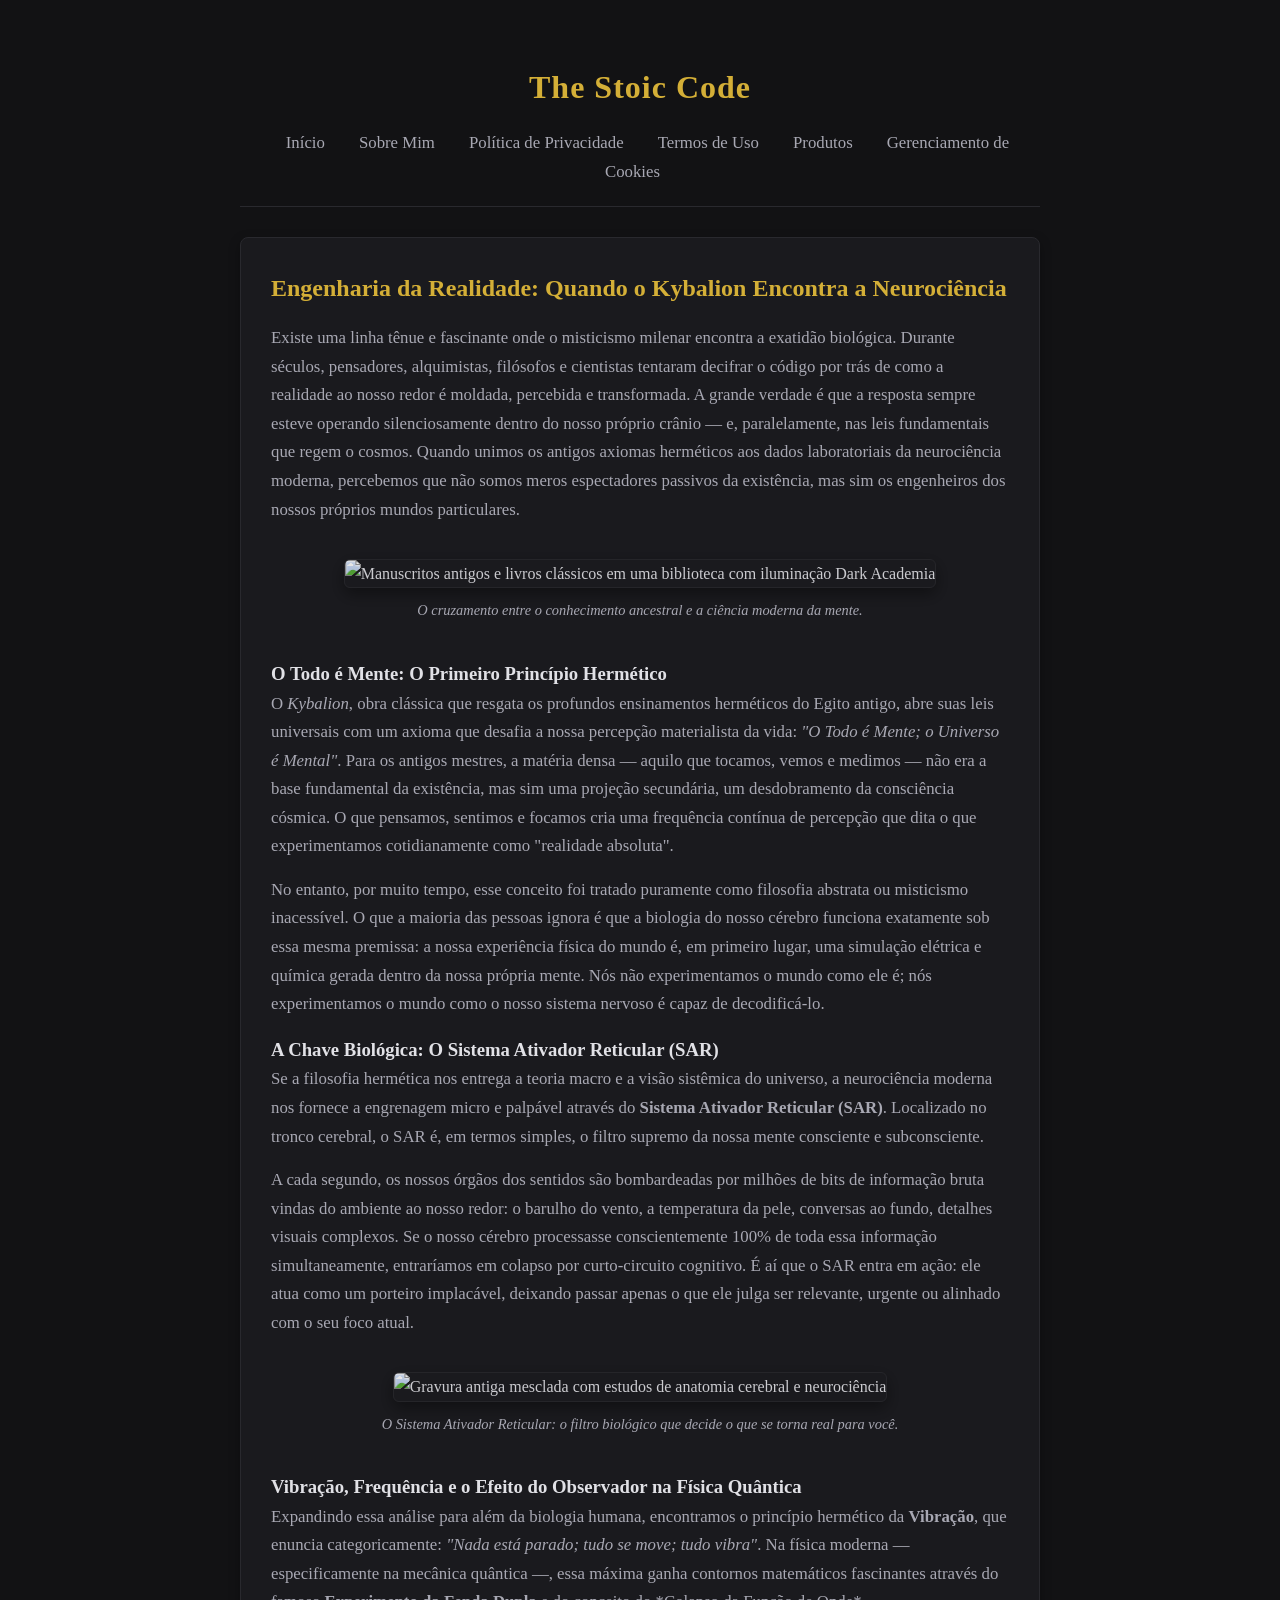
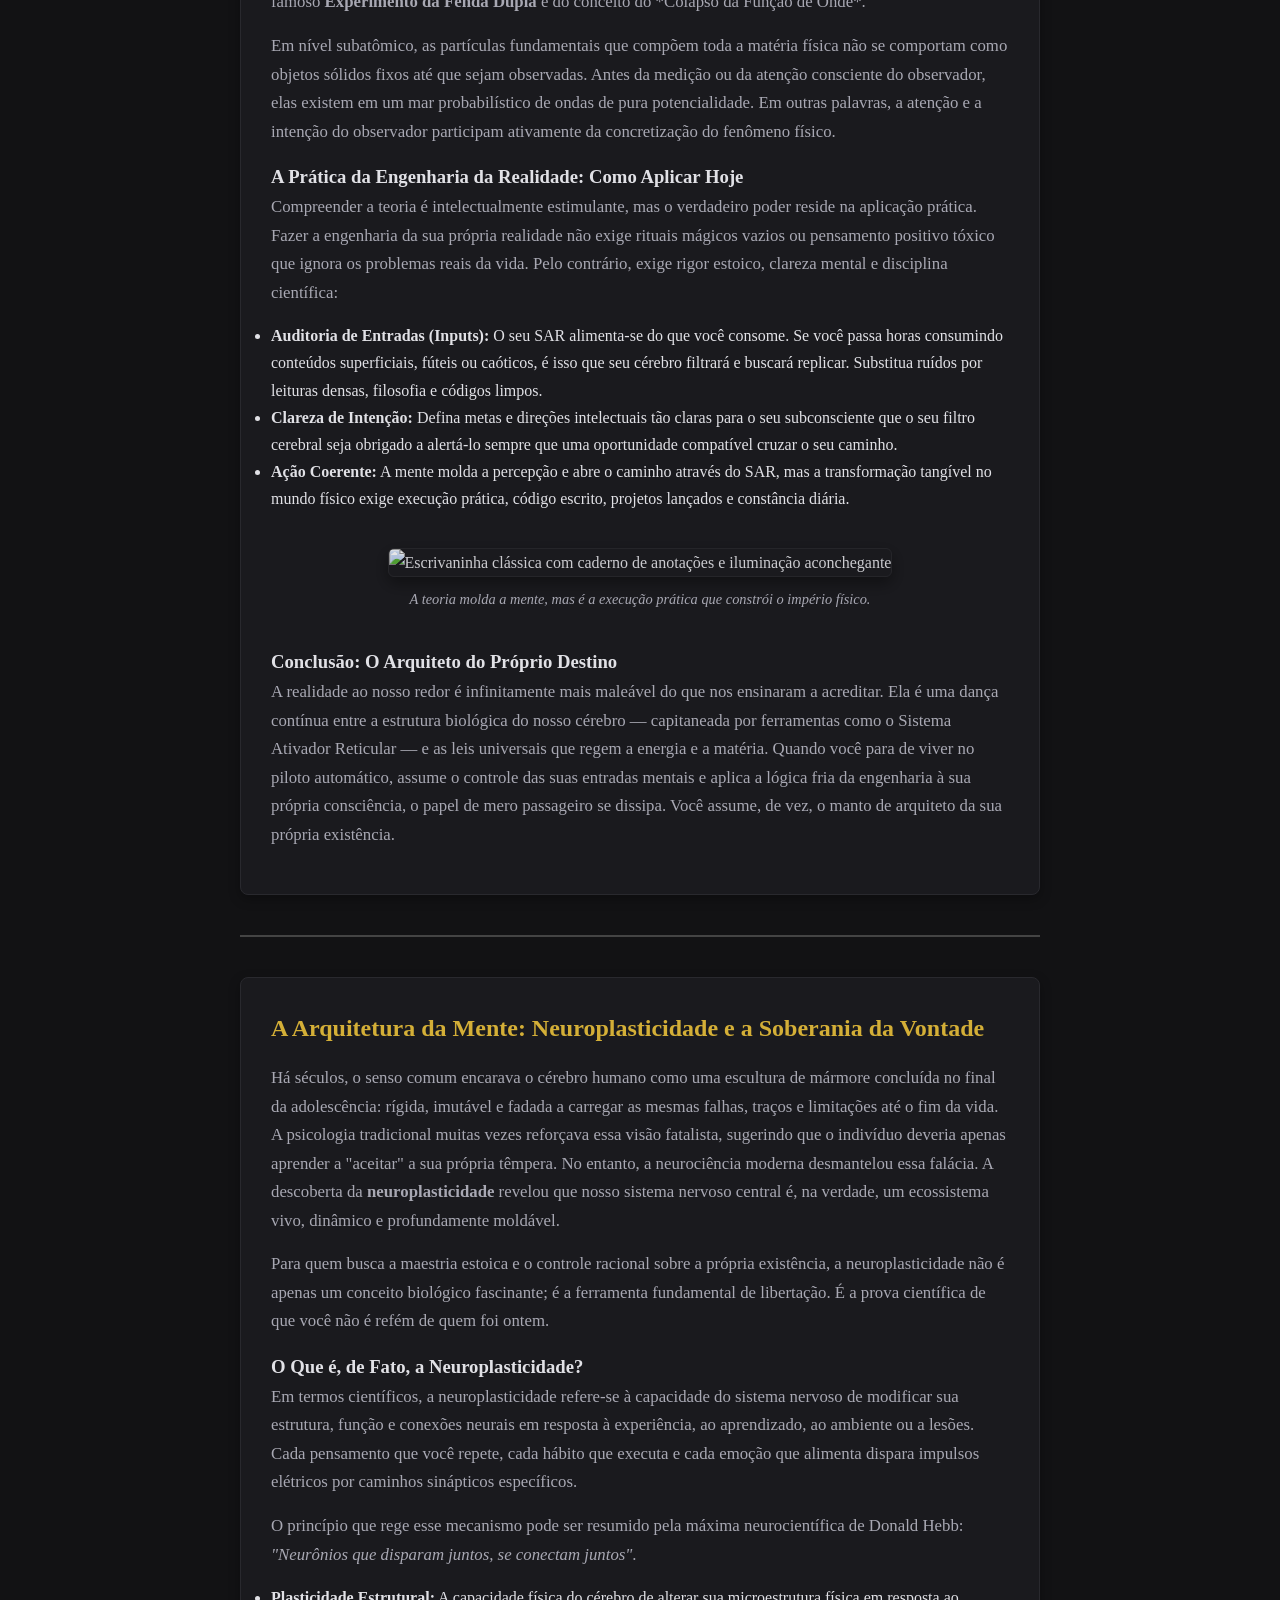
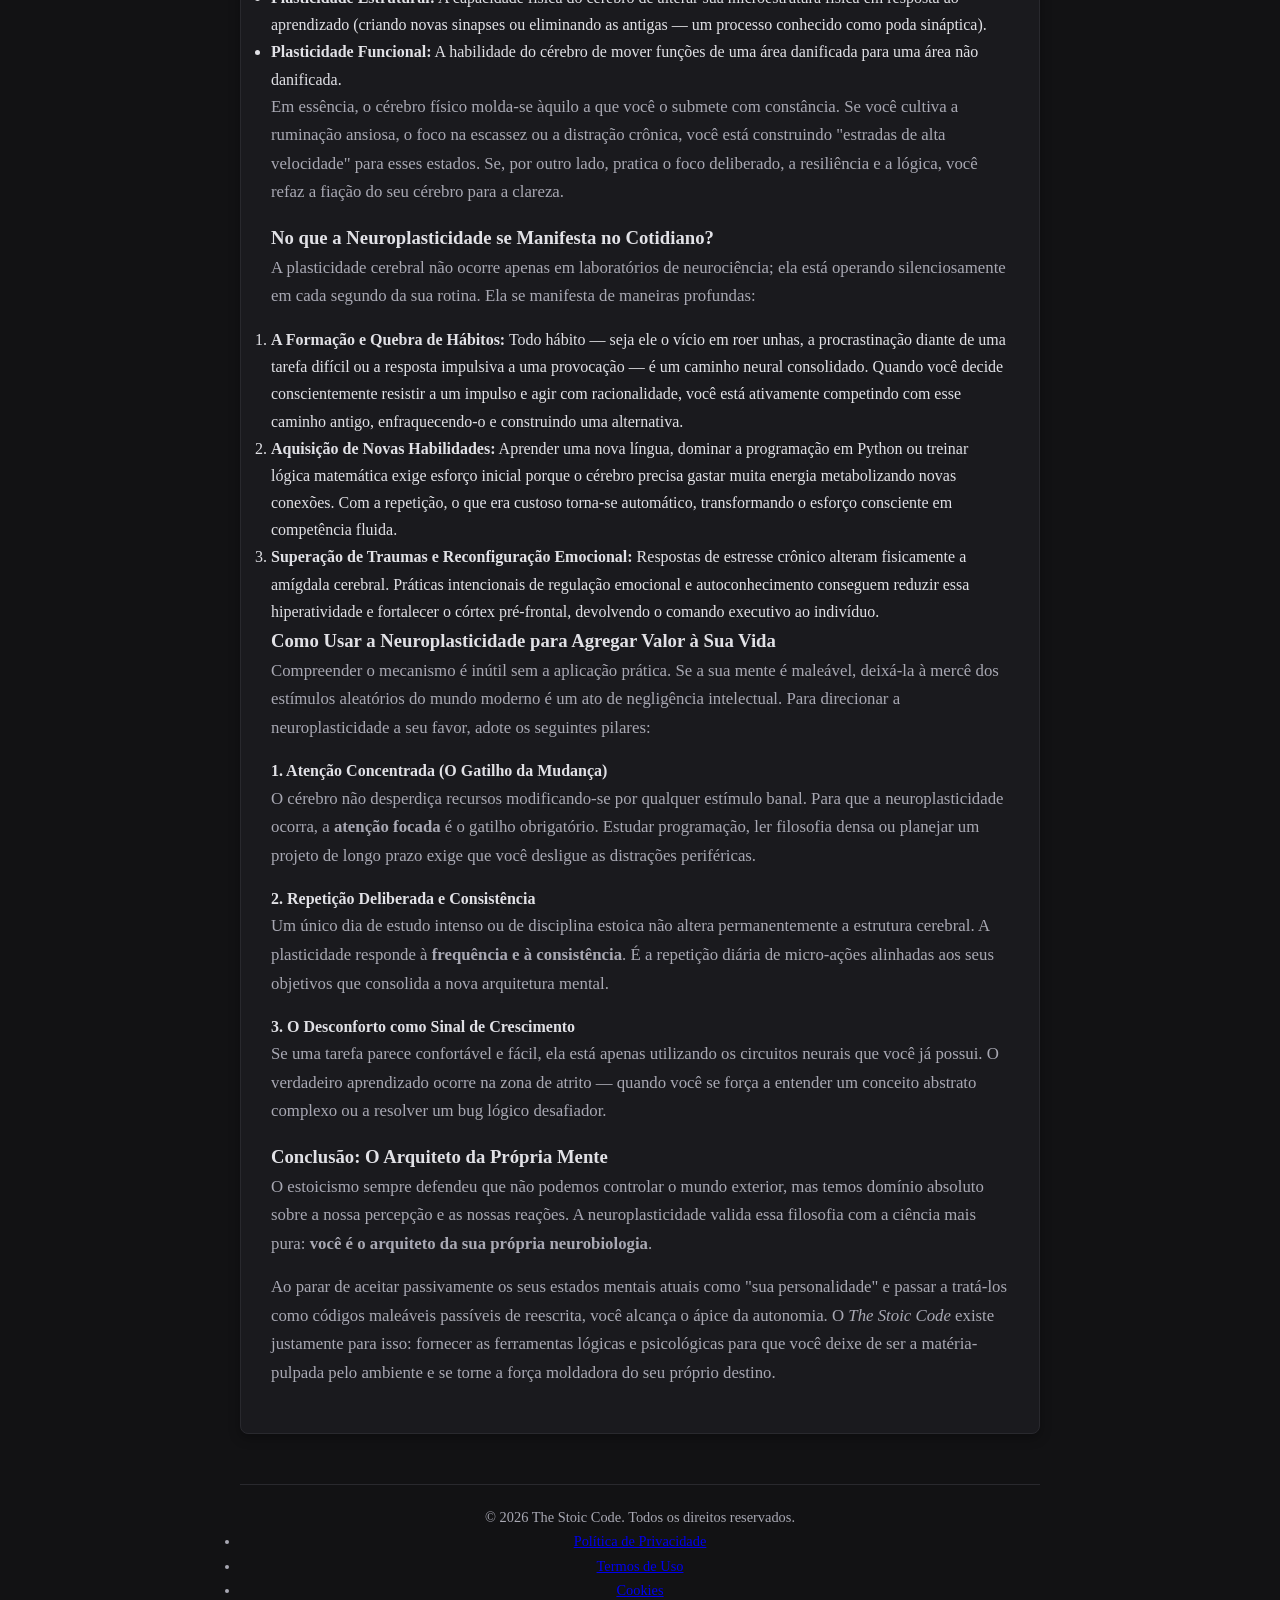
==== commit 8add3458: "Update index.html" ====
--- a/index.html
+++ b/index.html
@@ -3,33 +3,83 @@
 <head>
     <meta charset="UTF-8">
     <meta name="viewport" content="width=device-width, initial-scale=1.0">
-    <title>A Arquitetura da Mente: Neuroplasticidade e a Soberania da Vontade | The Stoic Code</title>
+    <title>The Stoic Code</title>
     <link rel="stylesheet" href="style.css">
     <link href="https://fonts.googleapis.com/css2?family=Cinzel:wght@500;700&family=Lora:ital,wght@0,400;0,600;1,400&display=swap" rel="stylesheet">
 </head>
 <body>
     <header>
-        <nav class="navbar">
-            <h1 class="logo"><a href="index.html">The Stoic Code</a></h1>
-            <ul class="nav-links">
-                <li><a href="index.html">Início</a></li>
-                <li><a href="sobre.html">Sobre</a></li>
-                <li><a href="produtos.html">Produtos</a></li>
-                <li><a href="contato.html">Contato</a></li>
-            </ul>
+        <h1>The Stoic Code</h1>
+        <nav>
+            <a href="index.html">Início</a>
+            <a href="sobre.html">Sobre Mim</a>
+            <a href="politica.html">Política de Privacidade</a>
+            <a href="termos.html">Termos de Uso</a>
+            <a href="produtos.html">Produtos</a>
+            <a href="cookies.html">Gerenciamento de Cookies</a>
         </nav>
     </header>
 
-    <main class="content-container">
-        <article>
-            <h1>A Arquitetura da Mente: Neuroplasticidade e a Soberania da Vontade</h1>
+    <main>
+        <!-- PRIMEIRO ARTIGO: Engenharia da Realidade -->
+        <article class="post">
+            <h2>Engenharia da Realidade: Quando o Kybalion Encontra a Neurociência</h2>
+            
+            <p>Existe uma linha tênue e fascinante onde o misticismo milenar encontra a exatidão biológica. Durante séculos, pensadores, alquimistas, filósofos e cientistas tentaram decifrar o código por trás de como a realidade ao nosso redor é moldada, percebida e transformada. A grande verdade é que a resposta sempre esteve operando silenciosamente dentro do nosso próprio crânio — e, paralelamente, nas leis fundamentais que regem o cosmos. Quando unimos os antigos axiomas herméticos aos dados laboratoriais da neurociência moderna, percebemos que não somos meros espectadores passivos da existência, mas sim os engenheiros dos nossos próprios mundos particulares.</p>
+
+            <figure class="blog-image">
+                <img src="assets/img/biblioteca-hermetica.jpg" alt="Manuscritos antigos e livros clássicos em uma biblioteca com iluminação Dark Academia">
+                <figcaption>O cruzamento entre o conhecimento ancestral e a ciência moderna da mente.</figcaption>
+            </figure>
+
+            <h3>O Todo é Mente: O Primeiro Princípio Hermético</h3>
+            <p>O <em>Kybalion</em>, obra clássica que resgata os profundos ensinamentos herméticos do Egito antigo, abre suas leis universais com um axioma que desafia a nossa percepção materialista da vida: <em>"O Todo é Mente; o Universo é Mental"</em>. Para os antigos mestres, a matéria densa — aquilo que tocamos, vemos e medimos — não era a base fundamental da existência, mas sim uma projeção secundária, um desdobramento da consciência cósmica. O que pensamos, sentimos e focamos cria uma frequência contínua de percepção que dita o que experimentamos cotidianamente como "realidade absoluta".</p>
+            
+            <p>No entanto, por muito tempo, esse conceito foi tratado puramente como filosofia abstrata ou misticismo inacessível. O que a maioria das pessoas ignora é que a biologia do nosso cérebro funciona exatamente sob essa mesma premissa: a nossa experiência física do mundo é, em primeiro lugar, uma simulação elétrica e química gerada dentro da nossa própria mente. Nós não experimentamos o mundo como ele é; nós experimentamos o mundo como o nosso sistema nervoso é capaz de decodificá-lo.</p>
+
+            <h3>A Chave Biológica: O Sistema Ativador Reticular (SAR)</h3>
+            <p>Se a filosofia hermética nos entrega a teoria macro e a visão sistêmica do universo, a neurociência moderna nos fornece a engrenagem micro e palpável através do <strong>Sistema Ativador Reticular (SAR)</strong>. Localizado no tronco cerebral, o SAR é, em termos simples, o filtro supremo da nossa mente consciente e subconsciente.</p>
+            
+            <p>A cada segundo, os nossos órgãos dos sentidos são bombardeadas por milhões de bits de informação bruta vindas do ambiente ao nosso redor: o barulho do vento, a temperatura da pele, conversas ao fundo, detalhes visuais complexos. Se o nosso cérebro processasse conscientemente 100% de toda essa informação simultaneamente, entraríamos em colapso por curto-circuito cognitivo. É aí que o SAR entra em ação: ele atua como um porteiro implacável, deixando passar apenas o que ele julga ser relevante, urgente ou alinhado com o seu foco atual.</p>
+
+            <figure class="blog-image">
+                <img src="assets/img/neuro-filosofia.jpg" alt="Gravura antiga mesclada com estudos de anatomia cerebral e neurociência">
+                <figcaption>O Sistema Ativador Reticular: o filtro biológico que decide o que se torna real para você.</figcaption>
+            </figure>
+
+            <h3>Vibração, Frequência e o Efeito do Observador na Física Quântica</h3>
+            <p>Expandindo essa análise para além da biologia humana, encontramos o princípio hermético da <strong>Vibração</strong>, que enuncia categoricamente: <em>"Nada está parado; tudo se move; tudo vibra"</em>. Na física moderna — especificamente na mecânica quântica —, essa máxima ganha contornos matemáticos fascinantes através do famoso <strong>Experimento da Fenda Dupla</strong> e do conceito do *Colapso da Função de Onde*.</p>
+            
+            <p>Em nível subatômico, as partículas fundamentais que compõem toda a matéria física não se comportam como objetos sólidos fixos até que sejam observadas. Antes da medição ou da atenção consciente do observador, elas existem em um mar probabilístico de ondas de pura potencialidade. Em outras palavras, a atenção e a intenção do observador participam ativamente da concretização do fenômeno físico.</p>
+
+            <h3>A Prática da Engenharia da Realidade: Como Aplicar Hoje</h3>
+            <p>Compreender a teoria é intelectualmente estimulante, mas o verdadeiro poder reside na aplicação prática. Fazer a engenharia da sua própria realidade não exige rituais mágicos vazios ou pensamento positivo tóxico que ignora os problemas reais da vida. Pelo contrário, exige rigor estoico, clareza mental e disciplina científica:</p>
+            <ul>
+                <li><strong>Auditoria de Entradas (Inputs):</strong> O seu SAR alimenta-se do que você consome. Se você passa horas consumindo conteúdos superficiais, fúteis ou caóticos, é isso que seu cérebro filtrará e buscará replicar. Substitua ruídos por leituras densas, filosofia e códigos limpos.</li>
+                <li><strong>Clareza de Intenção:</strong> Defina metas e direções intelectuais tão claras para o seu subconsciente que o seu filtro cerebral seja obrigado a alertá-lo sempre que uma oportunidade compatível cruzar o seu caminho.</li>
+                <li><strong>Ação Coerente:</strong> A mente molda a percepção e abre o caminho através do SAR, mas a transformação tangível no mundo físico exige execução prática, código escrito, projetos lançados e constância diária.</li>
+            </ul>
+
+            <figure class="blog-image">
+                <img src="assets/img/escrivaninha-estudos.jpg" alt="Escrivaninha clássica com caderno de anotações e iluminação aconchegante">
+                <figcaption>A teoria molda a mente, mas é a execução prática que constrói o império físico.</figcaption>
+            </figure>
+
+            <h3>Conclusão: O Arquiteto do Próprio Destino</h3>
+            <p>A realidade ao nosso redor é infinitamente mais maleável do que nos ensinaram a acreditar. Ela é uma dança contínua entre a estrutura biológica do nosso cérebro — capitaneada por ferramentas como o Sistema Ativador Reticular — e as leis universais que regem a energia e a matéria. Quando você para de viver no piloto automático, assume o controle das suas entradas mentais e aplica a lógica fria da engenharia à sua própria consciência, o papel de mero passageiro se dissipa. Você assume, de vez, o manto de arquiteto da sua própria existência.</p>
+        </article>
+
+        <hr style="margin: 40px 0; border: 1px solid #444;">
+
+        <!-- SEGUNDO ARTIGO: Neuroplasticidade -->
+        <article class="post">
+            <h2>A Arquitetura da Mente: Neuroplasticidade e a Soberania da Vontade</h2>
             
             <p>Há séculos, o senso comum encarava o cérebro humano como uma escultura de mármore concluída no final da adolescência: rígida, imutável e fadada a carregar as mesmas falhas, traços e limitações até o fim da vida. A psicologia tradicional muitas vezes reforçava essa visão fatalista, sugerindo que o indivíduo deveria apenas aprender a "aceitar" a sua própria têmpera. No entanto, a neurociência moderna desmantelou essa falácia. A descoberta da <strong>neuroplasticidade</strong> revelou que nosso sistema nervoso central é, na verdade, um ecossistema vivo, dinâmico e profundamente moldável.</p>
             
             <p>Para quem busca a maestria estoica e o controle racional sobre a própria existência, a neuroplasticidade não é apenas um conceito biológico fascinante; é a ferramenta fundamental de libertação. É a prova científica de que você não é refém de quem foi ontem.</p>
 
-            <h2>O Que é, de Fato, a Neuroplasticidade?</h2>
-            
+            <h3>O Que é, de Fato, a Neuroplasticidade?</h3>
             <p>Em termos científicos, a neuroplasticidade refere-se à capacidade do sistema nervoso de modificar sua estrutura, função e conexões neurais em resposta à experiência, ao aprendizado, ao ambiente ou a lesões. Cada pensamento que você repete, cada hábito que executa e cada emoção que alimenta dispara impulsos elétricos por caminhos sinápticos específicos.</p> 
             
             <p>O princípio que rege esse mecanismo pode ser resumido pela máxima neurocientífica de Donald Hebb: <em>"Neurônios que disparam juntos, se conectam juntos"</em>.</p>
@@ -41,8 +91,7 @@
 
             <p>Em essência, o cérebro físico molda-se àquilo a que você o submete com constância. Se você cultiva a ruminação ansiosa, o foco na escassez ou a distração crônica, você está construindo "estradas de alta velocidade" para esses estados. Se, por outro lado, pratica o foco deliberado, a resiliência e a lógica, você refaz a fiação do seu cérebro para a clareza.</p>
 
-            <h2>No que a Neuroplasticidade se Manifesta no Cotidiano?</h2>
-            
+            <h3>No que a Neuroplasticidade se Manifesta no Cotidiano?</h3>
             <p>A plasticidade cerebral não ocorre apenas em laboratórios de neurociência; ela está operando silenciosamente em cada segundo da sua rotina. Ela se manifesta de maneiras profundas:</p>
 
             <ol>
@@ -51,15 +100,34 @@
                 <li><strong>Superação de Traumas e Reconfiguração Emocional:</strong> Respostas de estresse crônico alteram fisicamente a amígdala cerebral. Práticas intencionais de regulação emocional e autoconhecimento conseguem reduzir essa hiperatividade e fortalecer o córtex pré-frontal, devolvendo o comando executivo ao indivíduo.</li>
             </ol>
 
-            <h2>Como Usar a Neuroplasticidade para Agregar Valor à Sua Vida</h2>
-            
+            <h3>Como Usar a Neuroplasticidade para Agregar Valor à Sua Vida</h3>
             <p>Compreender o mecanismo é inútil sem a aplicação prática. Se a sua mente é maleável, deixá-la à mercê dos estímulos aleatórios do mundo moderno é um ato de negligência intelectual. Para direcionar a neuroplasticidade a seu favor, adote os seguintes pilares:</p>
 
-            <h3>1. Atenção Concentrada (O Gatilho da Mudança)</h3>
+            <h4>1. Atenção Concentrada (O Gatilho da Mudança)</h4>
             <p>O cérebro não desperdiça recursos modificando-se por qualquer estímulo banal. Para que a neuroplasticidade ocorra, a <strong>atenção focada</strong> é o gatilho obrigatório. Estudar programação, ler filosofia densa ou planejar um projeto de longo prazo exige que você desligue as distrações periféricas.</p>
 
-            <h3>2. Repetição Deliberada e Consistência</h3>
+            <h4>2. Repetição Deliberada e Consistência</h4>
             <p>Um único dia de estudo intenso ou de disciplina estoica não altera permanentemente a estrutura cerebral. A plasticidade responde à <strong>frequência e à consistência</strong>. É a repetição diária de micro-ações alinhadas aos seus objetivos que consolida a nova arquitetura mental.</p>
 
-            <h3>3. O Desconfort
+            <h4>3. O Desconforto como Sinal de Crescimento</h4>
+            <p>Se uma tarefa parece confortável e fácil, ela está apenas utilizando os circuitos neurais que você já possui. O verdadeiro aprendizado ocorre na zona de atrito — quando você se força a entender um conceito abstrato complexo ou a resolver um bug lógico desafiador.</p>
 
+            <h3>Conclusão: O Arquiteto da Própria Mente</h3>
+            <p>O estoicismo sempre defendeu que não podemos controlar o mundo exterior, mas temos domínio absoluto sobre a nossa percepção e as nossas reações. A neuroplasticidade valida essa filosofia com a ciência mais pura: <strong>você é o arquiteto da sua própria neurobiologia</strong>.</p>
+            
+            <p>Ao parar de aceitar passivamente os seus estados mentais atuais como "sua personalidade" e passar a tratá-los como códigos maleáveis passíveis de reescrita, você alcança o ápice da autonomia. O <em>The Stoic Code</em> existe justamente para isso: fornecer as ferramentas lógicas e psicológicas para que você deixe de ser a matéria-pulpada pelo ambiente e se torne a força moldadora do seu próprio destino.</p>
+        </article>
+    </main>
+
+    <footer>
+        <div class="footer-content">
+            <p>&copy; 2026 The Stoic Code. Todos os direitos reservados.</p>
+            <ul class="footer-links">
+                <li><a href="privacidade.html">Política de Privacidade</a></li>
+                <li><a href="termos.html">Termos de Uso</a></li>
+                <li><a href="cookies.html">Cookies</a></li>
+            </ul>
+        </div>
+    </footer>
+</body>
+</html>
